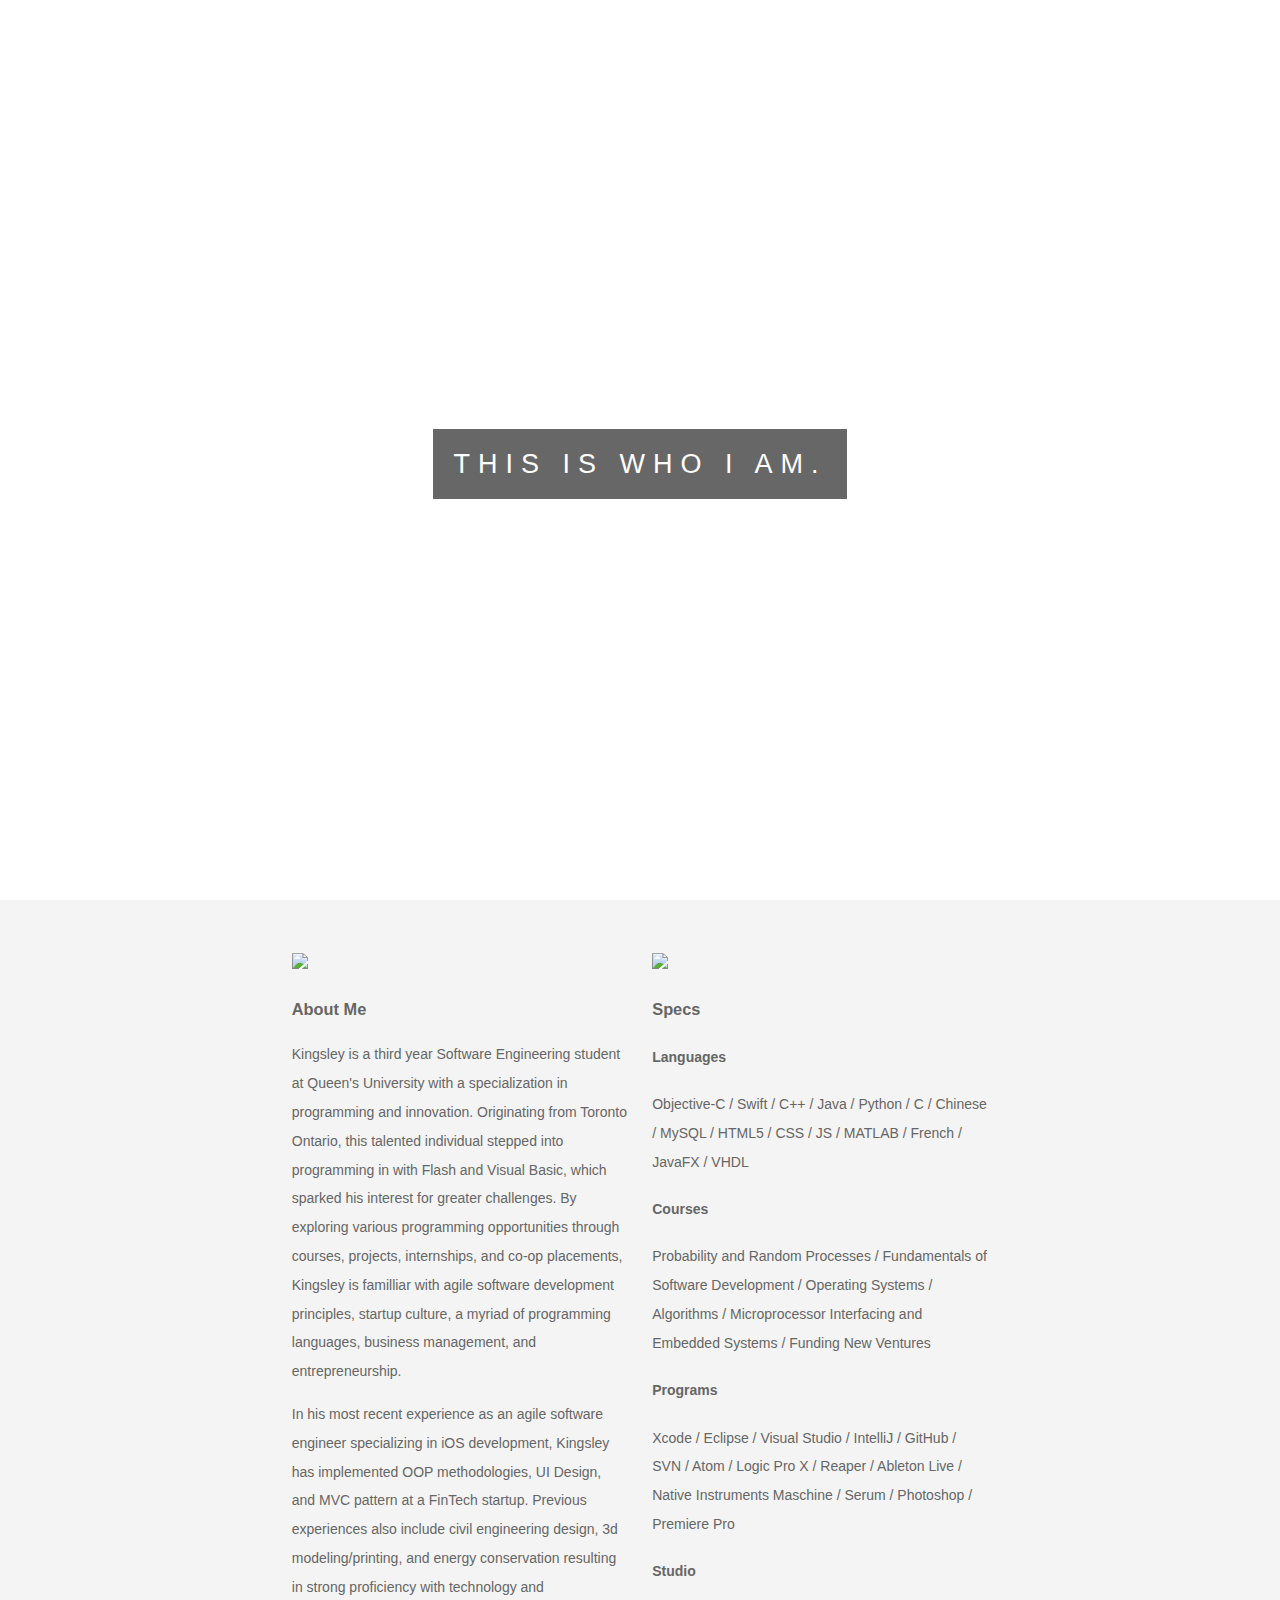
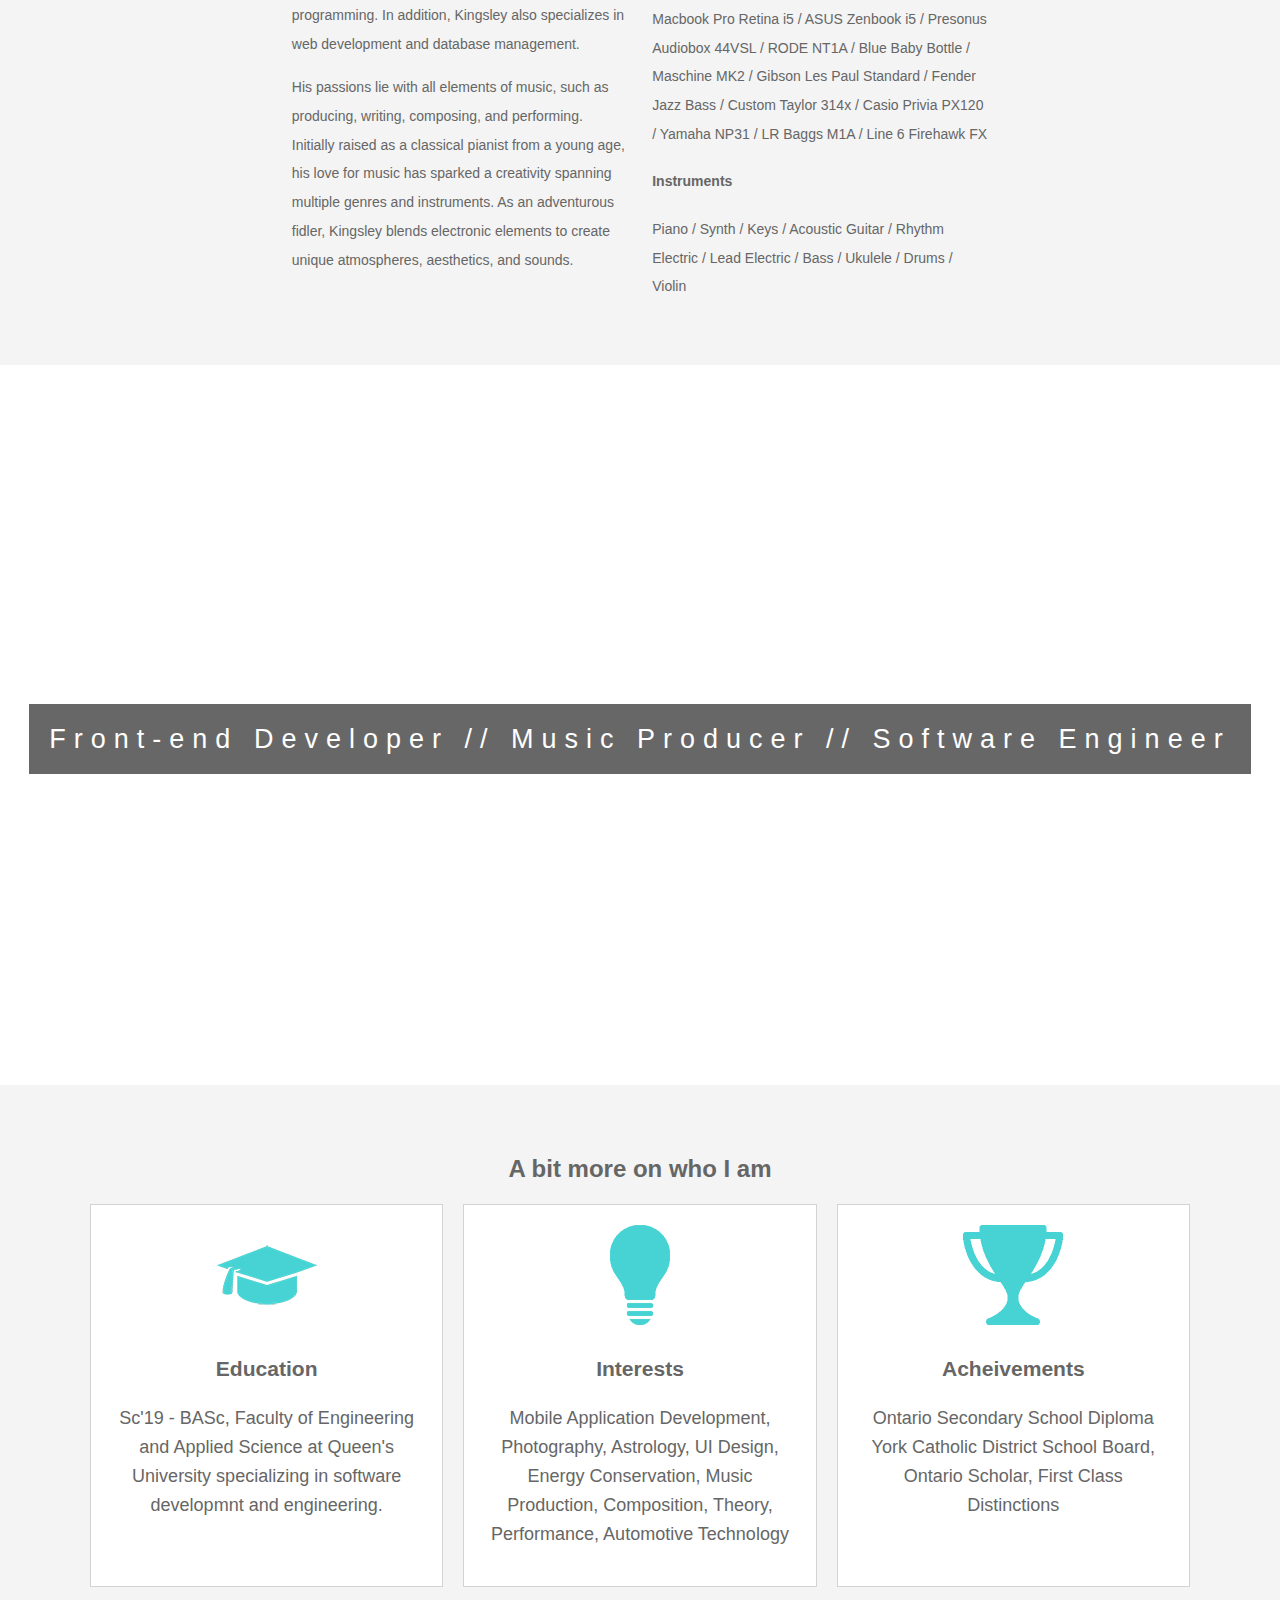
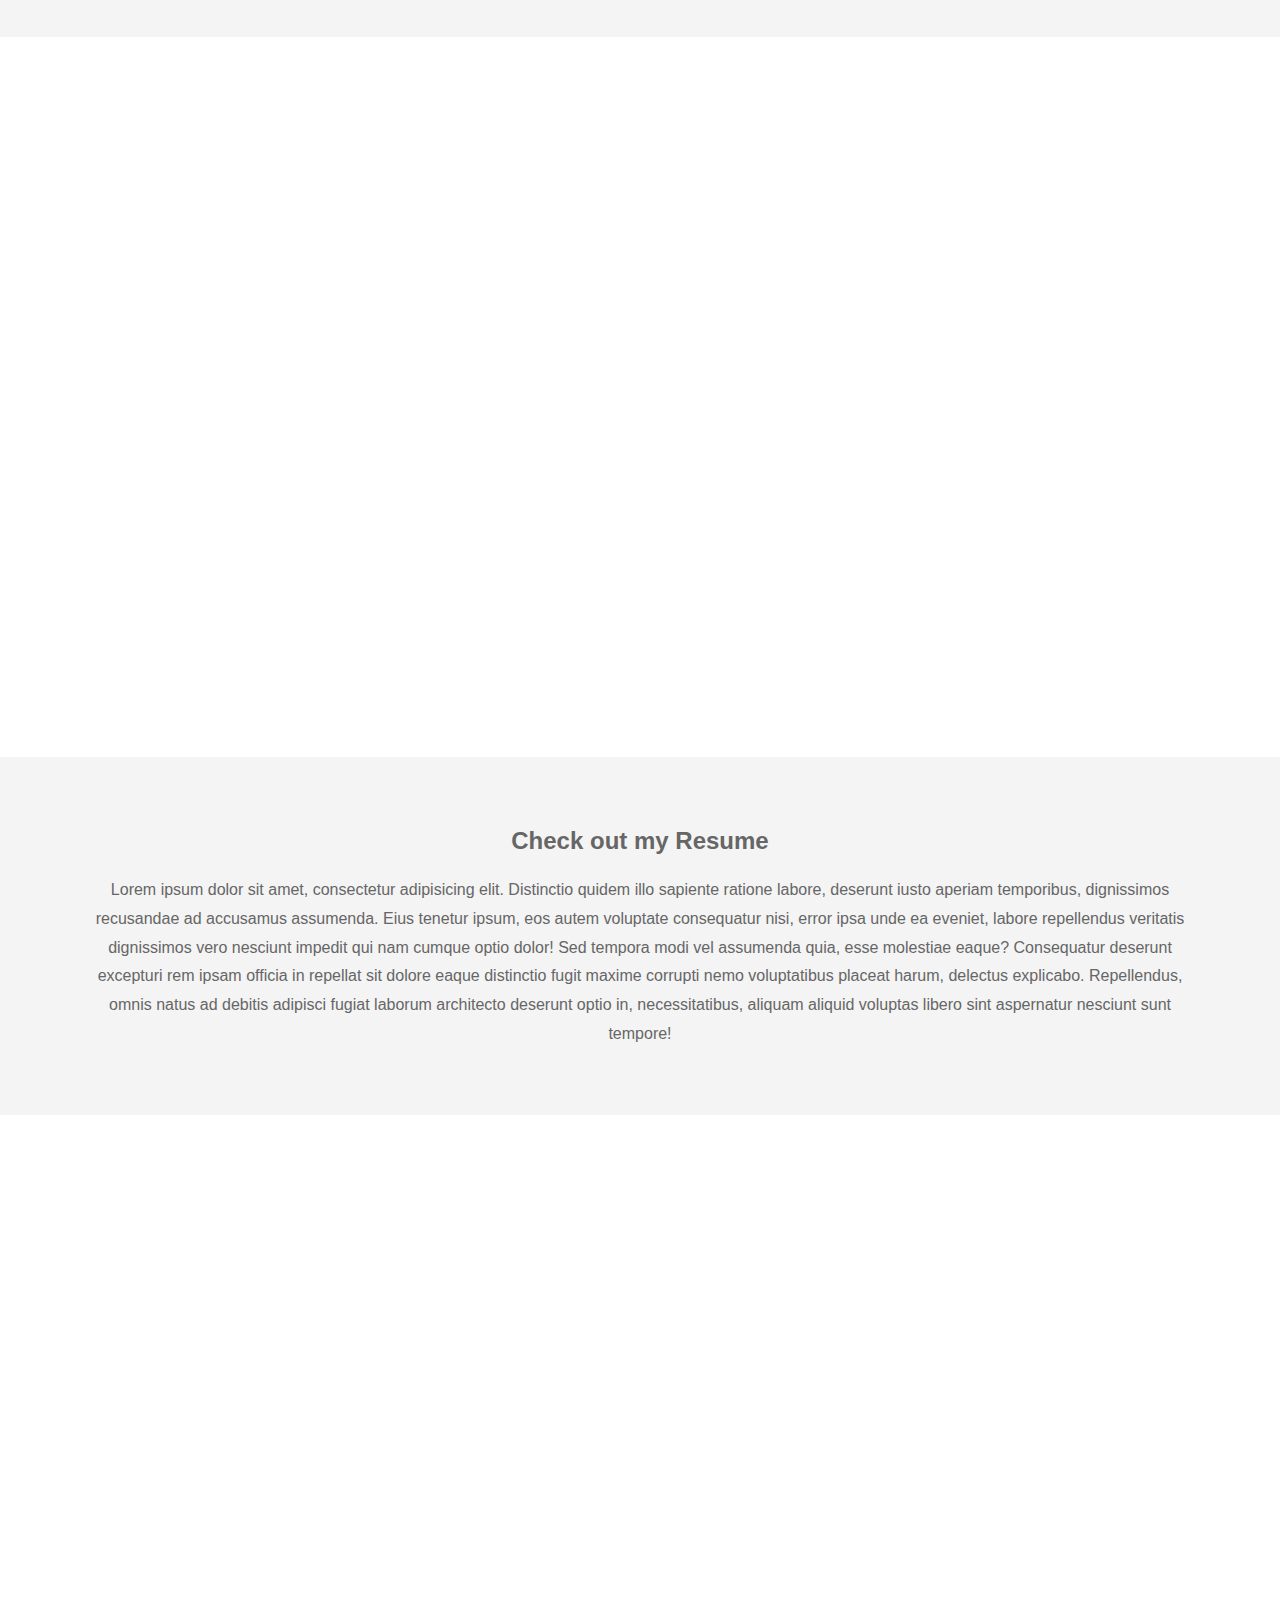
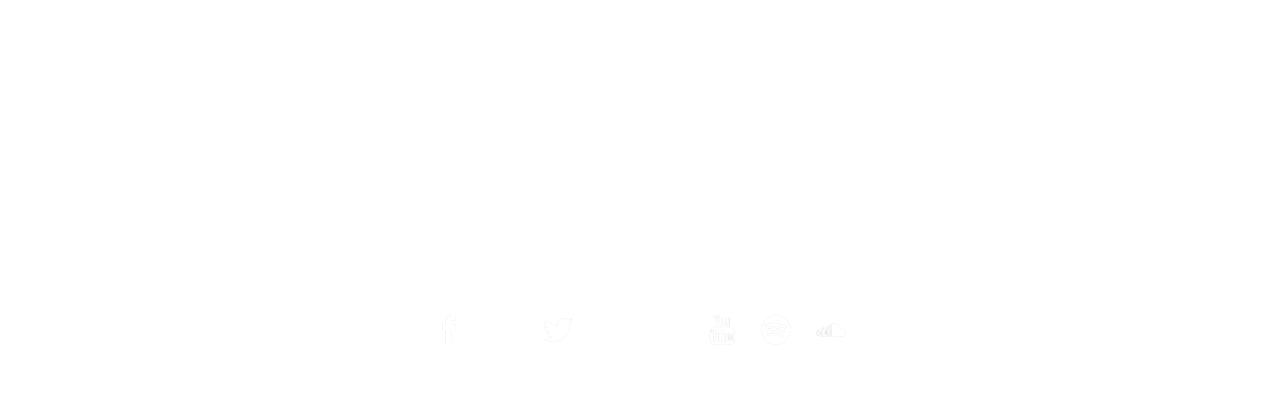
==== about.html @ 8e2a8ac1 "Resized images, updated js" ====
<!DOCTYPE html>
<html lang="en">
<head>
  <meta charset="UTF-8">
  <meta name="viewport" content="width=device-width, initial-scale=1.0">
  <meta http-equiv="X-UA-Compatible" content="ie=edge">
  <title>About</title>
  <LINK rel="stylesheet" href="css/style.css">
  <script src="https://ajax.googleapis.com/ajax/libs/jquery/3.2.1/jquery.min.js"></script>
  <script >
  $(window).scroll(function() {
  if ($(this).scrollTop() > 100){
      $('header').addClass("scroll");
    }
    else{
      $('header').removeClass("scroll");
    }
  });
  </script>
</head>
<body>
  <header>
    <div class="container">
      <a href="index.html" style="text-decoration:none">
      <img src="img/logo.png" alt="logo" class="logo">
      </a>
      <nav>
        <ul>
          <li><a href="about.html">ABOUT</a></li>
          <li><a href="projects.html">PROJECTS</a></li>
          <li><a href="music.html">MUSIC</a></li>
          <li><a href="photos.html">PHOTOS</a></li>
          <li><a href="contact.html">CONTACT</a></li>
        </ul>
      </nav>
    </div>
  </header>
  <div class="pimg1">
    <div class="ptext">
      <span class="border">
        THIS IS WHO I AM.
      </span>
    </div>
  </div>
  <section class="section section-light">
    <div class="box-container" style="text-align:center;">
      <div style="display:inline-block;">
        <img src="./img/bio_one.jpg">
        <h3 class="title">About Me</h3>
        <p>
          Kingsley is a third year Software Engineering student at Queen's University with a specialization in programming and innovation. Originating from Toronto Ontario, this talented individual stepped into programming in with Flash and Visual Basic, which sparked his interest for greater challenges. By exploring various programming opportunities through courses, projects, internships, and co-op placements, Kingsley is familliar with agile software development principles, startup culture, a myriad of programming languages, business management, and entrepreneurship.
        </p>
        <p>
          In his most recent experience as an agile software engineer specializing in iOS development, Kingsley has implemented OOP methodologies, UI Design, and MVC pattern at a FinTech startup. Previous experiences also include civil engineering design, 3d modeling/printing, and energy conservation resulting in strong proficiency with technology and programming. In addition, Kingsley also specializes in web development and database management.
        </p>
        <p>
          His passions lie with all elements of music, such as producing, writing, composing, and performing. Initially raised as a classical pianist from a young age, his love for music has sparked a creativity spanning multiple genres and instruments. As an adventurous fidler, Kingsley blends electronic elements to create unique atmospheres, aesthetics, and sounds.
        </p>
      </div>
      <div style="display:inline-block;">
        <img src="./img/bio_two.jpg">
        <h3 class="title">Specs</h3>
        <h4>Languages</h4>
        <p>
          Objective-C / Swift / C++ / Java / Python / C / Chinese / MySQL / HTML5 / CSS / JS / MATLAB / French / JavaFX / VHDL
        </p>
        <h4>Courses</h4>
        <p>
          Probability and Random Processes / Fundamentals of Software Development / Operating Systems / Algorithms / Microprocessor Interfacing and Embedded Systems / Funding New Ventures
        </p>
        <h4>Programs</h4>
        <p>
          Xcode / Eclipse / Visual Studio / IntelliJ / GitHub / SVN / Atom / Logic Pro X / Reaper / Ableton Live / Native Instruments Maschine / Serum / Photoshop / Premiere Pro
        </p>
        <h4>Studio</h4>
        <p>
          Macbook Pro Retina i5 / ASUS Zenbook i5 / Presonus Audiobox 44VSL / RODE NT1A / Blue Baby Bottle / Maschine MK2 / Gibson Les Paul Standard / Fender Jazz Bass / Custom Taylor 314x / Casio Privia PX120 / Yamaha NP31 / LR Baggs M1A / Line 6 Firehawk FX
        </p>
        <h4>Instruments</h4>
        <p>
          Piano / Synth / Keys / Acoustic Guitar / Rhythm Electric / Lead Electric / Bass / Ukulele / Drums / Violin
        </p>
      </div>
    </div>
  </section>
  <div class="pimg2">
    <div class="ptext">
      <span class="border">
        Front-end Developer // Music Producer // Software Engineer
      </span>
    </div>
  </div>
  <section class="section section-light">
    <h2>A bit more on who I am</h2>
    <div class="box-second-container" style="text-align:center;">
      <div style="display:inline-block;">
        <img src="./img/logo_one.png">
        <h3>Education</h3>
        <p>
          Sc'19 - BASc, Faculty of Engineering and Applied Science at Queen's University specializing in software developmnt and engineering.
        </p>
      </div>
      <div style="display:inline-block;">
        <img src="./img/logo_two.png">
        <h3>Interests</h3>
        <p>
          Mobile Application Development, Photography, Astrology, UI Design, Energy Conservation, Music Production, Composition, Theory, Performance, Automotive Technology
        </p>
      </div>
      <div style="display:inline-block;">
        <img src="./img/logo_three.png">
        <h3>Acheivements</h3>
        <p>
          Ontario Secondary School Diploma York Catholic District School Board, Ontario Scholar, First Class Distinctions
        </p>
      </div>
    </div>
  </section>
  <div class="pimg3">
    <div class="ptext">
      <span class="border trans">
        So Beautiful
      </span>
    </div>
  </div>
  <section class="section section-light">
    <h2>Check out my Resume</h2>
    <p>
      Lorem ipsum dolor sit amet, consectetur adipisicing elit. Distinctio quidem illo sapiente ratione labore, deserunt iusto aperiam temporibus, dignissimos recusandae ad accusamus assumenda. Eius tenetur ipsum, eos autem voluptate consequatur nisi, error ipsa unde ea eveniet, labore repellendus veritatis dignissimos vero nesciunt impedit qui nam cumque optio dolor! Sed tempora modi vel assumenda quia, esse molestiae eaque? Consequatur deserunt excepturi rem ipsam officia in repellat sit dolore eaque distinctio fugit maxime corrupti nemo voluptatibus placeat harum, delectus explicabo. Repellendus, omnis natus ad debitis adipisci fugiat laborum architecto deserunt optio in, necessitatibus, aliquam aliquid voluptas libero sint aspernatur nesciunt sunt tempore!
    </p>
  </section>
  <div class="pimg1">
      <div class="footerText">
        <div class="footerIcons">
          <a href="https://www.facebook.com/kingsley.chu.7" style="text-decoration:none" target="_blank">
          <img src="img/facebook.png" alt="Facebook" width="30" height="30" border="0">
          </a>
          <a href="https://www.linkedin.com/in/kingsley-c-85b9b490/" style="text-decoration:none" target="_blank">
          <img src="img/linkedin.png" alt="Twitter" width="30" height="30" border="0">
          </a>
          <a href="https://twitter.com/kingsleychuu" style="text-decoration:none" target="_blank">
          <img src="img/twitter.png" alt="Twitter" width="30" height="30" border="0">
          </a>
          <a href="https://github.com/kingsleychuuu" style="text-decoration:none" target="_blank">
          <img src="img/github.png" alt="Soundcloud" width="30" height="30" border="0">
          </a>
          <a href="https://www.instagram.com/kingsleychuu/" style="text-decoration:none" target="_blank">
          <img src="img/insta.png" alt="Instagram" width="30" height="30" border="0">
          </a>
          <a href="https://www.youtube.com/channel/UCWU7lgrCyZLLk75c_JrFOXA?view_as=subscriber" style="text-decoration:none" target="_blank">
          <img src="img/youtube.png" alt="Youtube" width="30" height="30" border="0">
          </a>
          <a href="https://accounts.spotify.com/en-CA/login?continue=https:%2F%2Fwww.spotify.com%2Fca-en%2Flogged-in%2F" style="text-decoration:none" target="_blank">
          <img src="img/spotify.png" alt="Spotify" width="30" height="30" border="0">
          </a>
          <a href="https://soundcloud.com/kingsleychuu" style="text-decoration:none" target="_blank">
          <img src="img/soundcloud.png" alt="Soundcloud" width="30" height="30" border="0">
          </a>
        </div>
        <p>Desgined and coded by Kingsley Chu. &#169 2017 All rights reserved.</p>
      </div>
  </div>

</body>
</html>
---- css/style.css ----
body, html {
  height:100%;
  margin: 0;
  font-size: 16px;
  font-family: "Lato", sans-serif;
  line-height: 1.8em;
  font-weight: 400;
  color: #666;
}

.container {
  width: 80%;
  margin: 0 auto;

}

header {
  transition: all ease-in-out 400ms;
}

header::after{
  content: '';
  display: table;
  clear: both;
}

.logo {
  margin-top: 20px;
  margin-bottom: 20px;
  float: left;
  width: 200px;
}

nav {
  float: right;
  margin-top: 10px;
}

.scroll{
  background: #2b2b2b;
  transition: all ease-in-out 400ms;
}

nav ul {
  margin: 0;
  padding: 0;
  list-style: none;
}

nav li {
  display: inline-block;
  margin-left: 70px;
  padding-top: 25px;
  position: relative;
}

nav a {
  color: #ffffff;
  text-decoration: none;
  text-transform: uppercase;
  font-size: 18px;
}

nav a:hover{
  color: rgba(71, 211, 211, 1);
  font-weight:200;
}

nav a:hover::after {
  background: rgba(71, 211, 211, 1);
}

nav a::after {
  content: '';
  display: block;
  height: 5px;
  width: 100%;
  border-radius: 5px;
  background: rgba(71, 211, 211, 0);
  position: absolute;
  bottom: -10px;
  transition: all ease-in-out 400ms;
}

header{
  height: 12%;
  width: 100%;
  z-index: 1001;
  position: fixed;
}

.video-container {
  opacity: 0.7;
  position: absolute;
  top: 0;
  bottom: 0;
  width: 100%;
  height: 100%;
  overflow: hidden;
}

.video-container video {
  /* Make video to at least 100% wide and tall */
  min-width: 100%;
  min-height: 100%;

  /* Setting width & height to auto prevents the browser from stretching or squishing the video */
  width: auto;
  height: auto;

  /* Center the video */
  position: absolute;
  top: 50%;
  left: 50%;
  transform: translate(-50%,-50%);
}

.pimg0{
  background-image: url('../img/img0.jpg');
  min-height: 100%;
}

.pimg1{
  background-image: url('../img/img1.jpg');
  min-height: 100%;
}

.pimg2{
  background-image: url('../img/img2.jpg');
  min-height: 80%;
}

.pimg3{
  background-image: url('../img/img3.jpg');
  min-height: 80%;
}

.pimg4{
  background-image: url('../img/img4.jpg');
  min-height: 100%;
}

.pimg0, .pimg1, .pimg2, .pimg3, .pimg4{
  position: relative;
  opacity: 0.70;
  background-position: center;
  background-size: cover;
  background-repeat: no-repeat;
  background-attachment: fixed;
  z-index: 999;
}

.box-container div img {
  width: 100%;
}

.box-container div{
  font-size: 14px;
  vertical-align: top;
  width: 30%;
  text-align: left;
  margin: 0 10px;
  top: 0;
}

iframe{
  margin: 20px 100px;
  display: inline-block;
}

.box-second-container{
  display: flex;
}

.box-second-container div img{
  height: 100px;
  width: 100px;
}

.box-second-container div{
  font-size: 18px;
  vertical-align: top;
  flex: 1;
  width: 20%;
  text-align: center;
  padding: 20px;
  margin: 0 10px;
  top: 0;
  background: #fff;
  border: 1.5px solid #d3d3d3;
}

.section{
  text-align: center;
  padding: 50px 80px;
}

.section-light{
  background-color: #f4f4f4;
  color: #666;
}

.section-dark{
  background-color: #2b2b2b;
  color: #fff;
}

.ptext{
  position:absolute;
  top:50%;
  width: 100%;
  text-align: center;
  color: #000;
  font-size: 27px;
  letter-spacing: 8px;
}

.ptext .border{
  background-color: #111;
  opacity: 0.9;
  color:#fff;
  padding: 20px;
}

.ptext .border.trans{
  background-color: transparent;
}

@media(max-width:568px){
  .pimg1, .pimg2, .pimg3 {
    background-attachment: scroll;
  }
}

.footerIcons a {
  margin: 0 10px;
}

.footerIcons {
  visibility: hidden;
}

.footerIcons > * {
  visibility: visible;
}

.footerIcons > * {
  transition: opacity 150ms linear 100ms, transform 150ms ease-in-out 100ms;
}

.footerIcons:hover > * {
  opacity: 0.4;
}

.footerIcons > *:hover {
  opacity: 1;
  transition-delay: 0ms, 0ms;
}

.footerText{
  height: 10%;
  width: 100%;
  text-align: center;
  position: absolute;
  bottom: 10px;
  color: #fff;
}
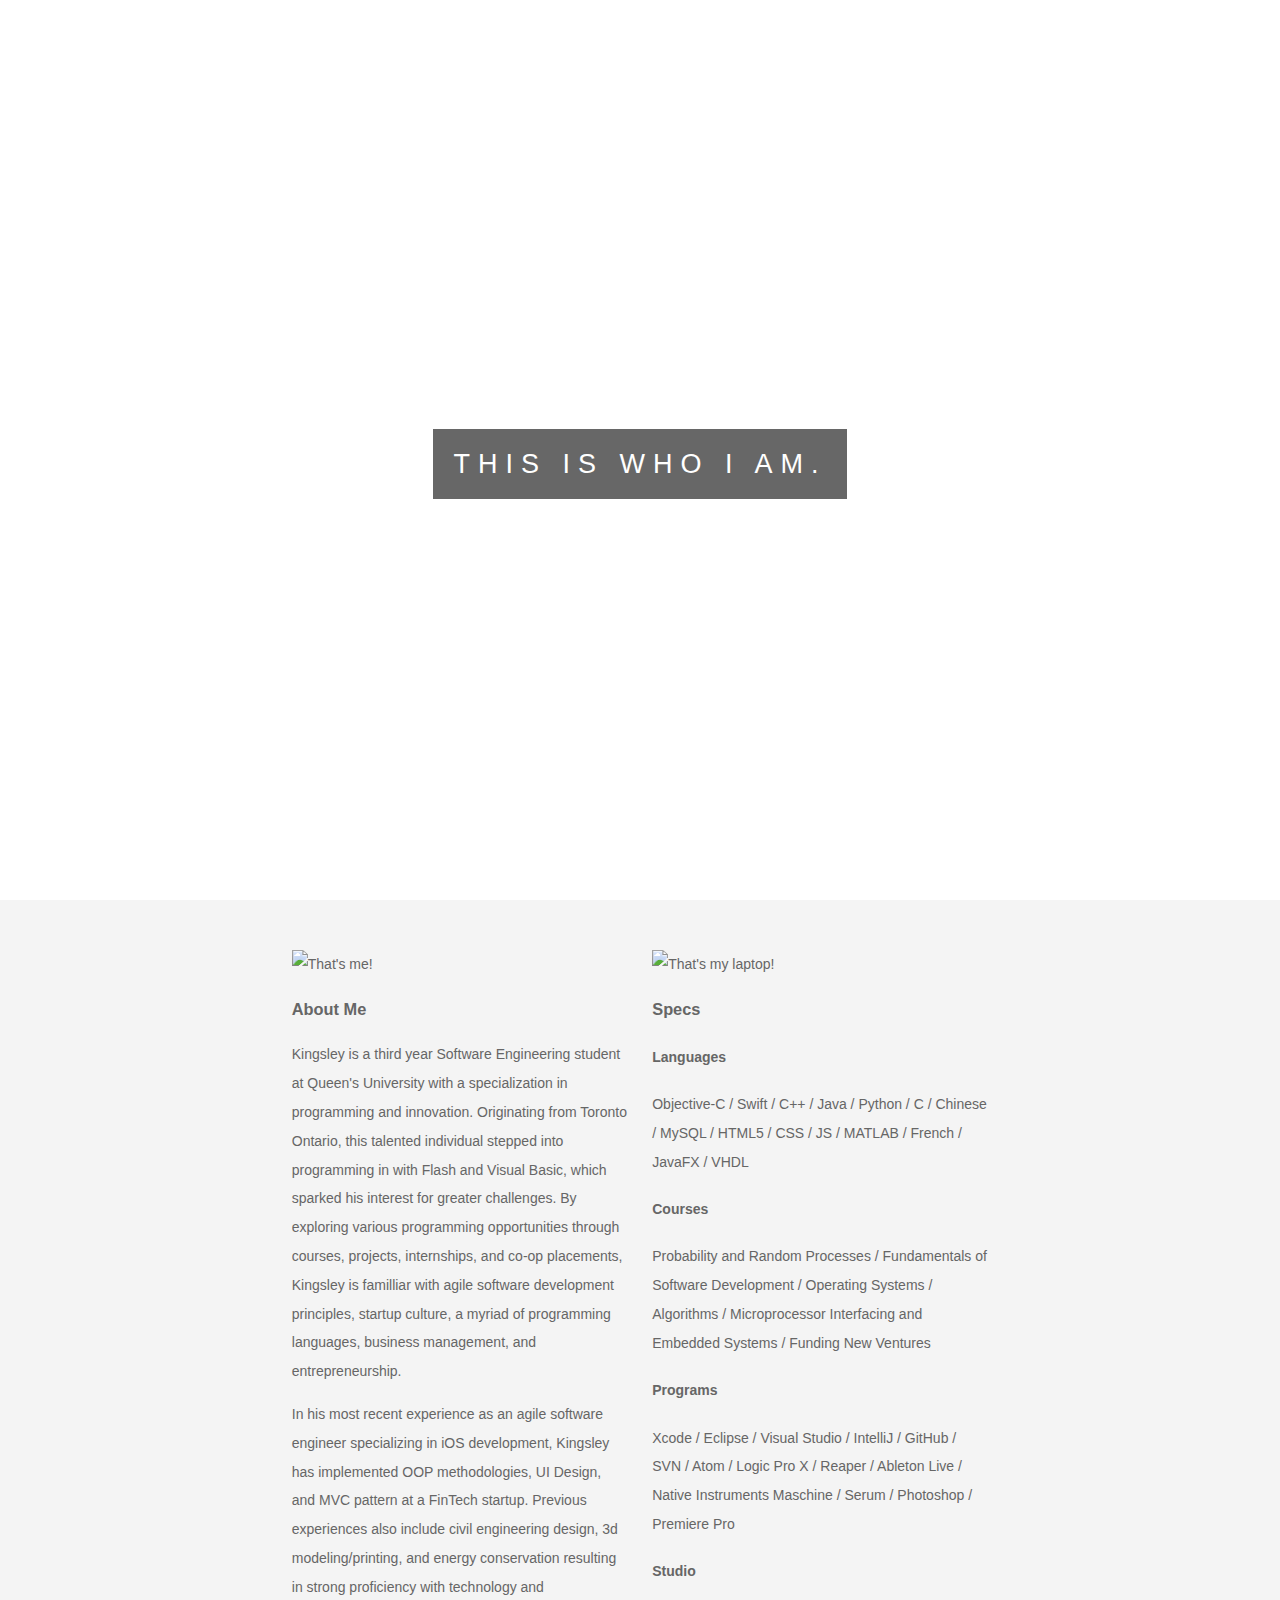
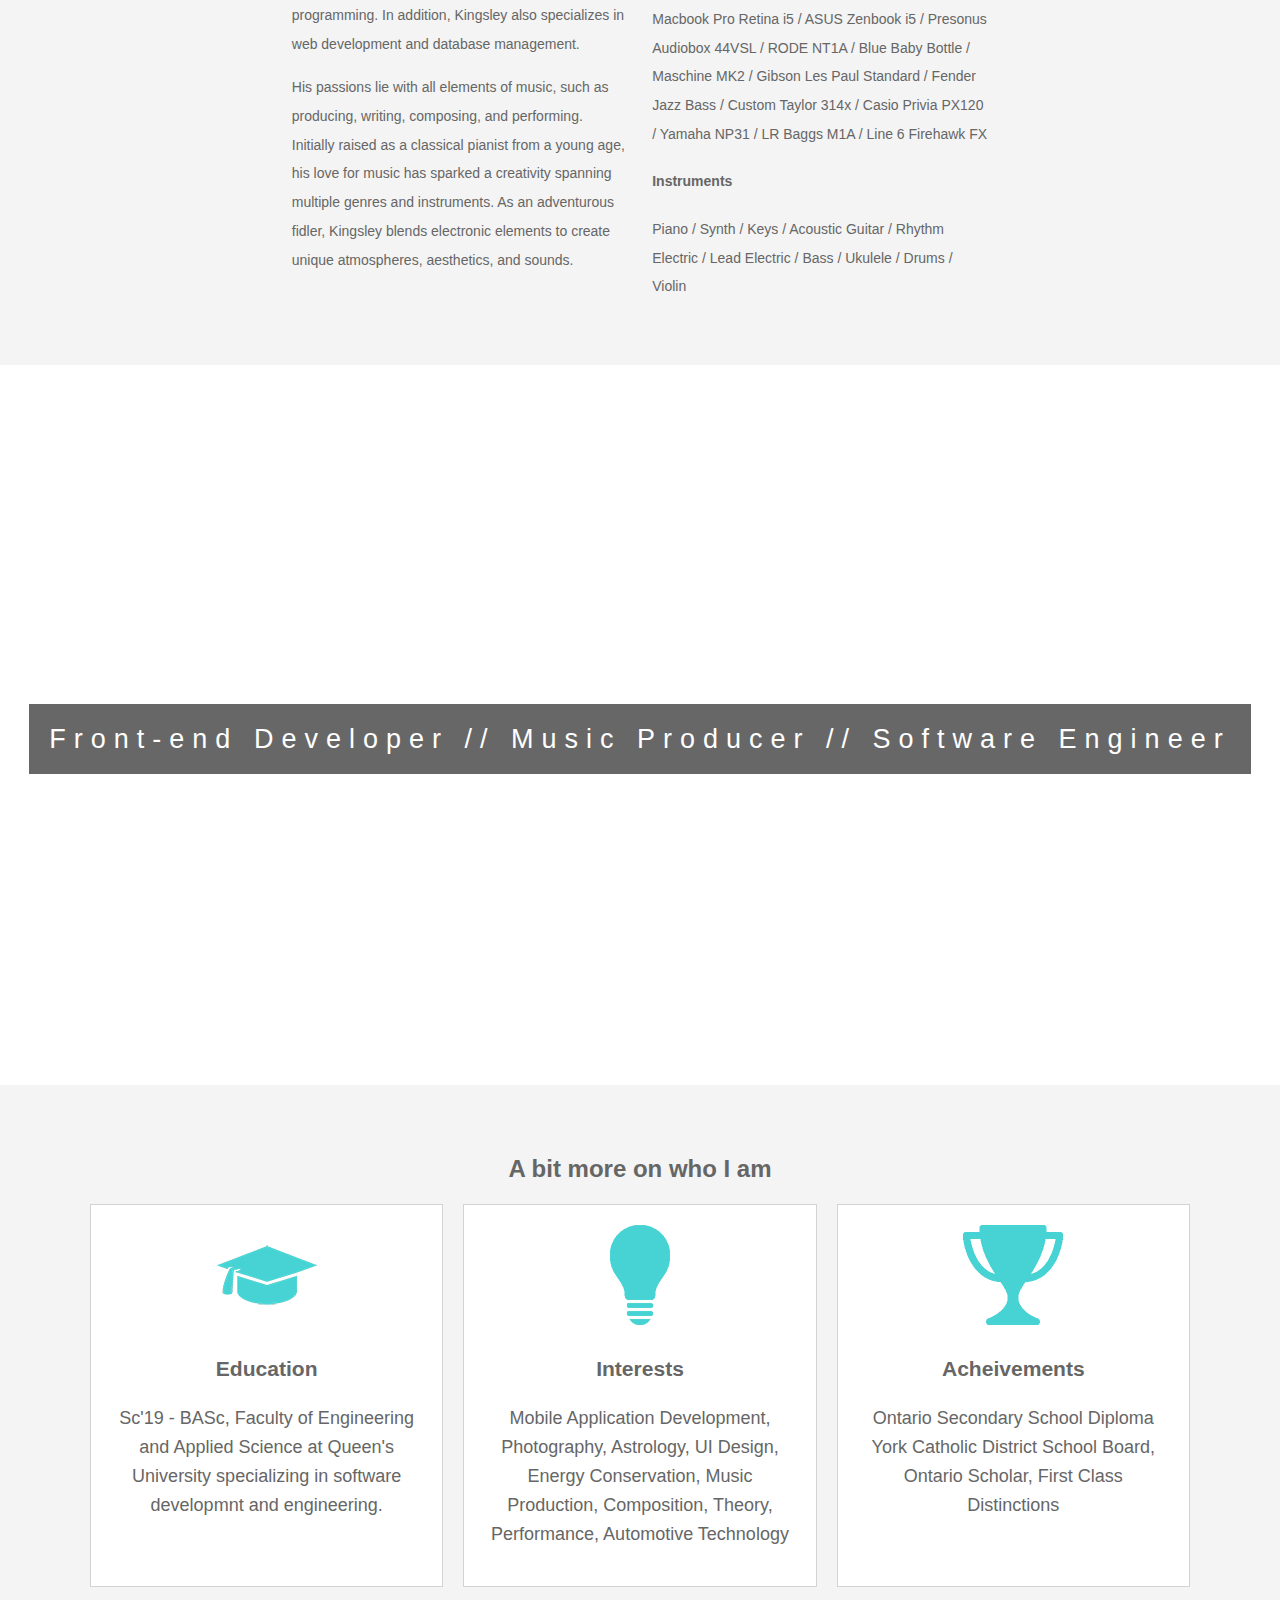
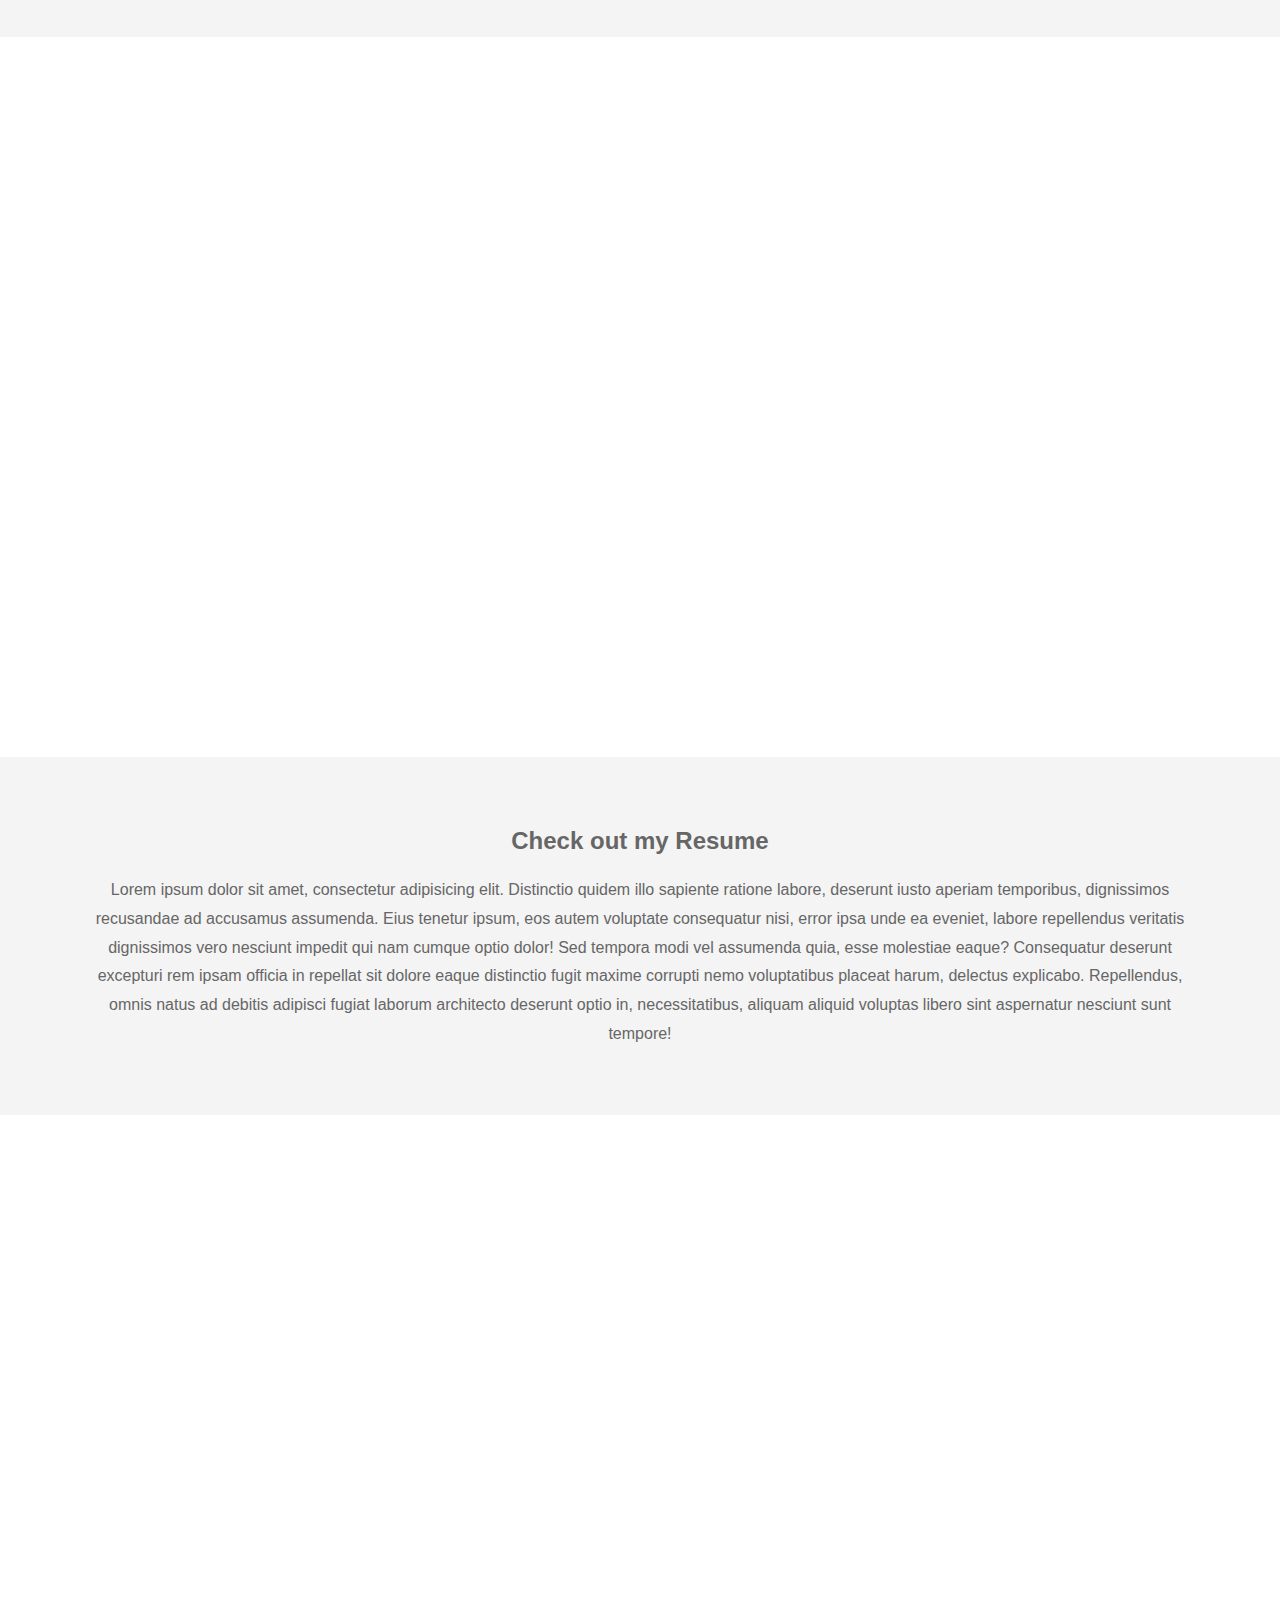
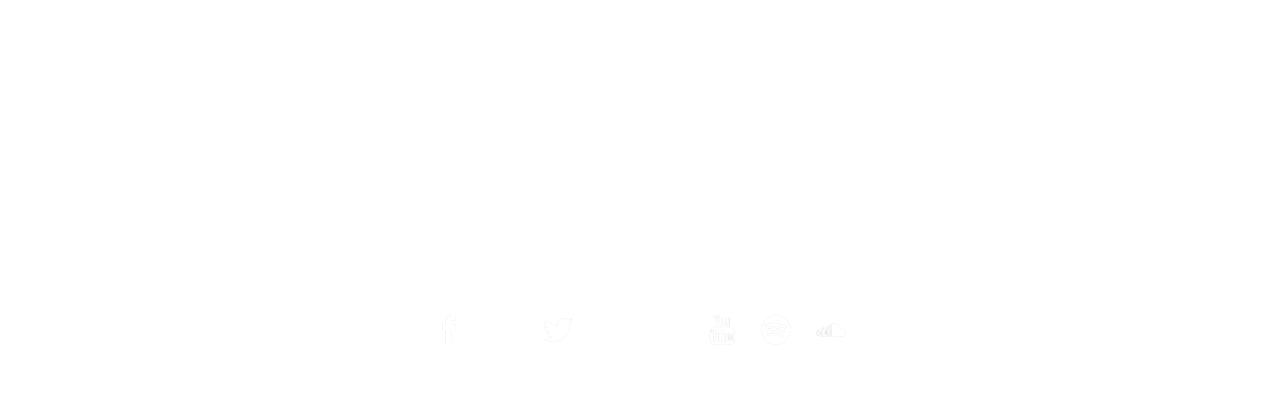
==== commit 94ad5d60: "Trying to fix 404 errors" ====
--- a/about.html
+++ b/about.html
@@ -6,6 +6,7 @@
   <meta http-equiv="X-UA-Compatible" content="ie=edge">
   <title>About</title>
   <LINK rel="stylesheet" href="css/style.css">
+  <link rel="icon" href="img/favicon.png">
   <script src="https://ajax.googleapis.com/ajax/libs/jquery/3.2.1/jquery.min.js"></script>
   <script >
   $(window).scroll(function() {
@@ -45,7 +46,7 @@
   <section class="section section-light">
     <div class="box-container" style="text-align:center;">
       <div style="display:inline-block;">
-        <img src="./img/bio_one.jpg">
+        <img src="img/bio_one.jpg" alt="That's me!">
         <h3 class="title">About Me</h3>
         <p>
           Kingsley is a third year Software Engineering student at Queen's University with a specialization in programming and innovation. Originating from Toronto Ontario, this talented individual stepped into programming in with Flash and Visual Basic, which sparked his interest for greater challenges. By exploring various programming opportunities through courses, projects, internships, and co-op placements, Kingsley is familliar with agile software development principles, startup culture, a myriad of programming languages, business management, and entrepreneurship.
@@ -58,7 +59,7 @@
         </p>
       </div>
       <div style="display:inline-block;">
-        <img src="./img/bio_two.jpg">
+        <img src="img/bio_two.jpg" alt="That's my laptop!">
         <h3 class="title">Specs</h3>
         <h4>Languages</h4>
         <p>
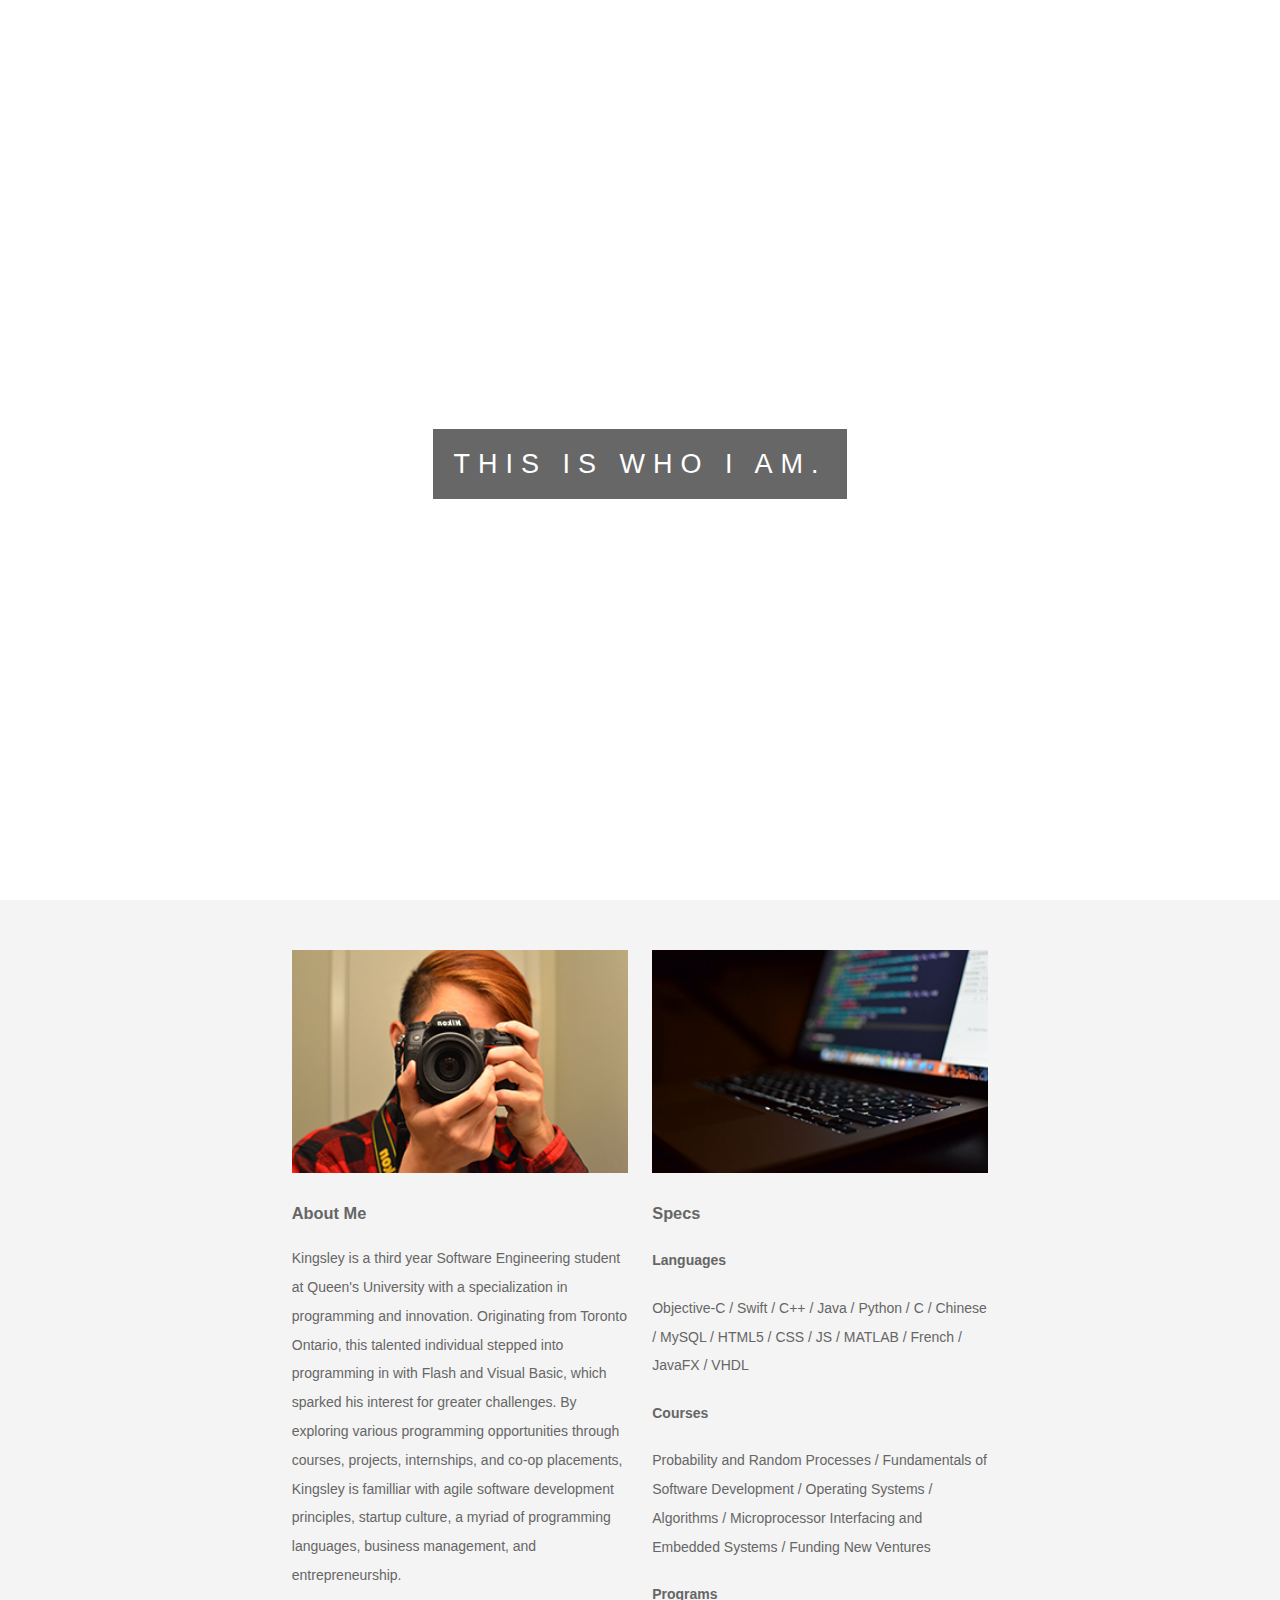
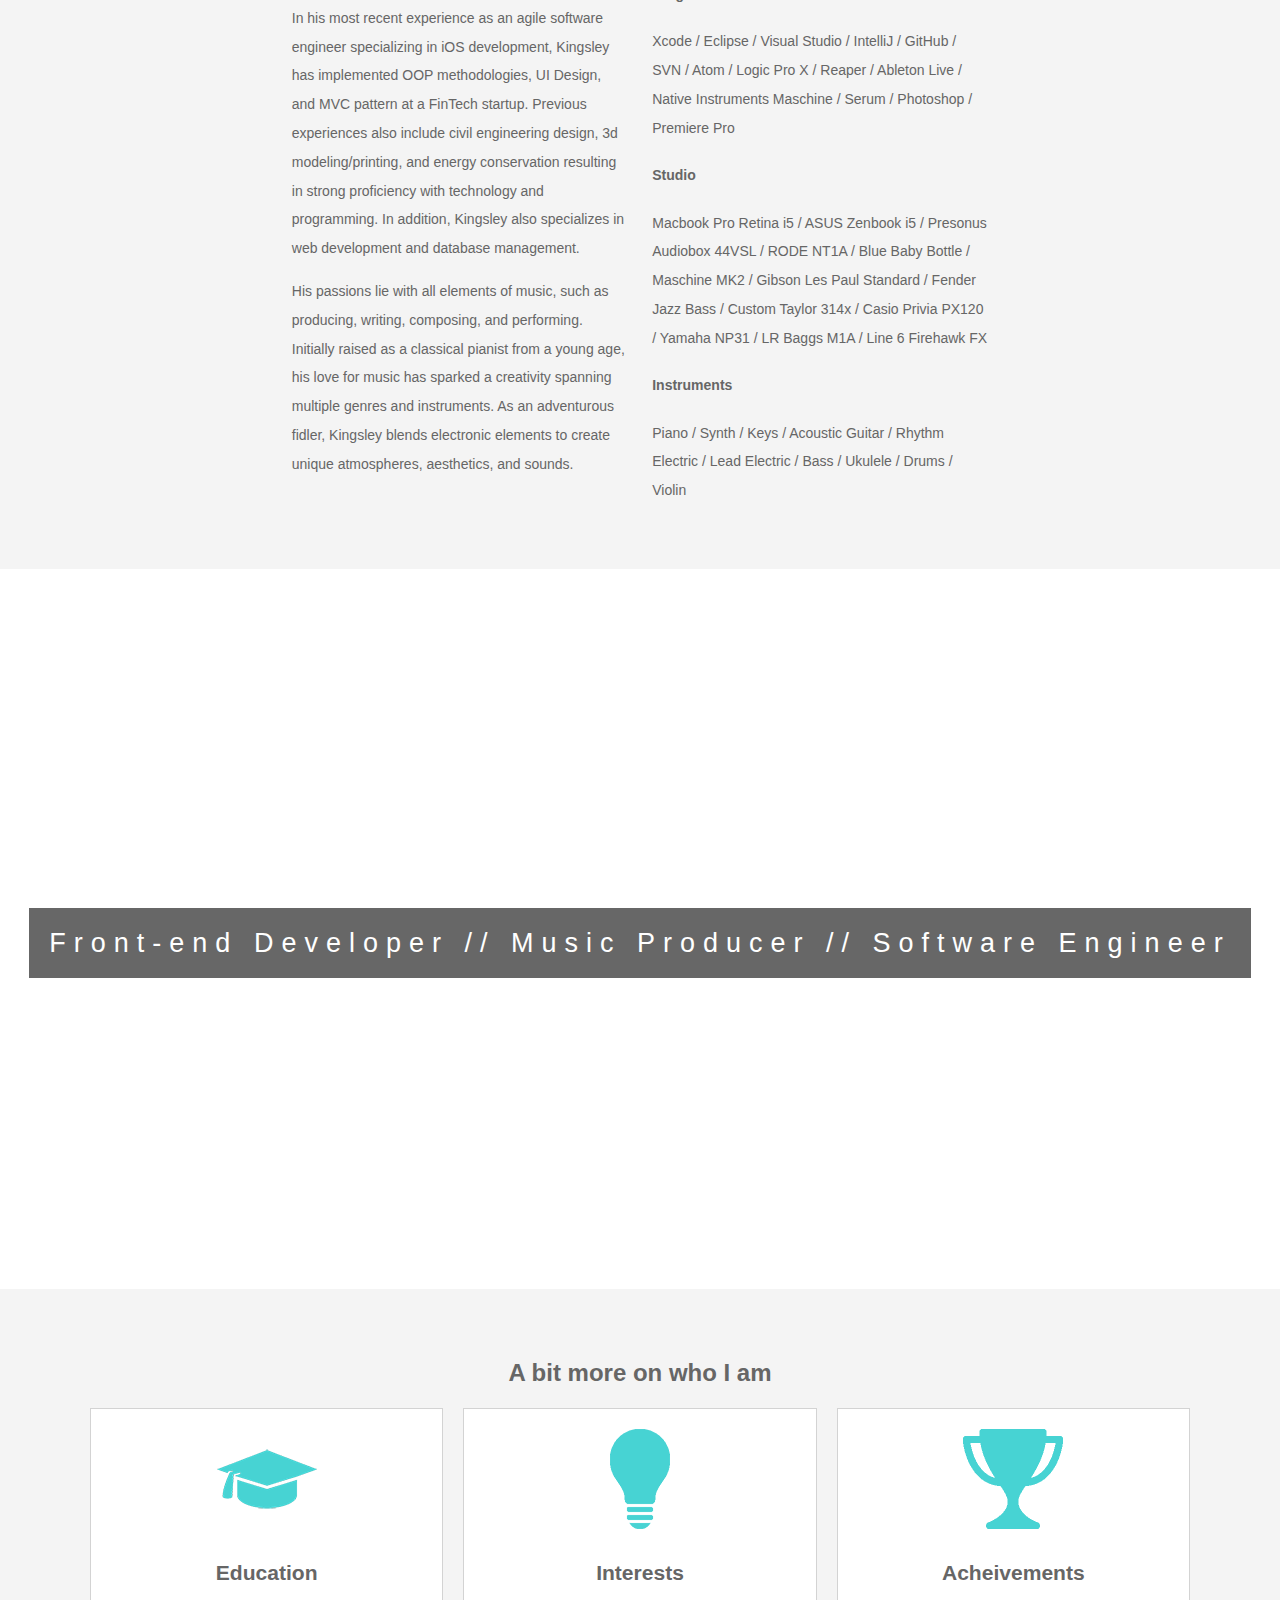
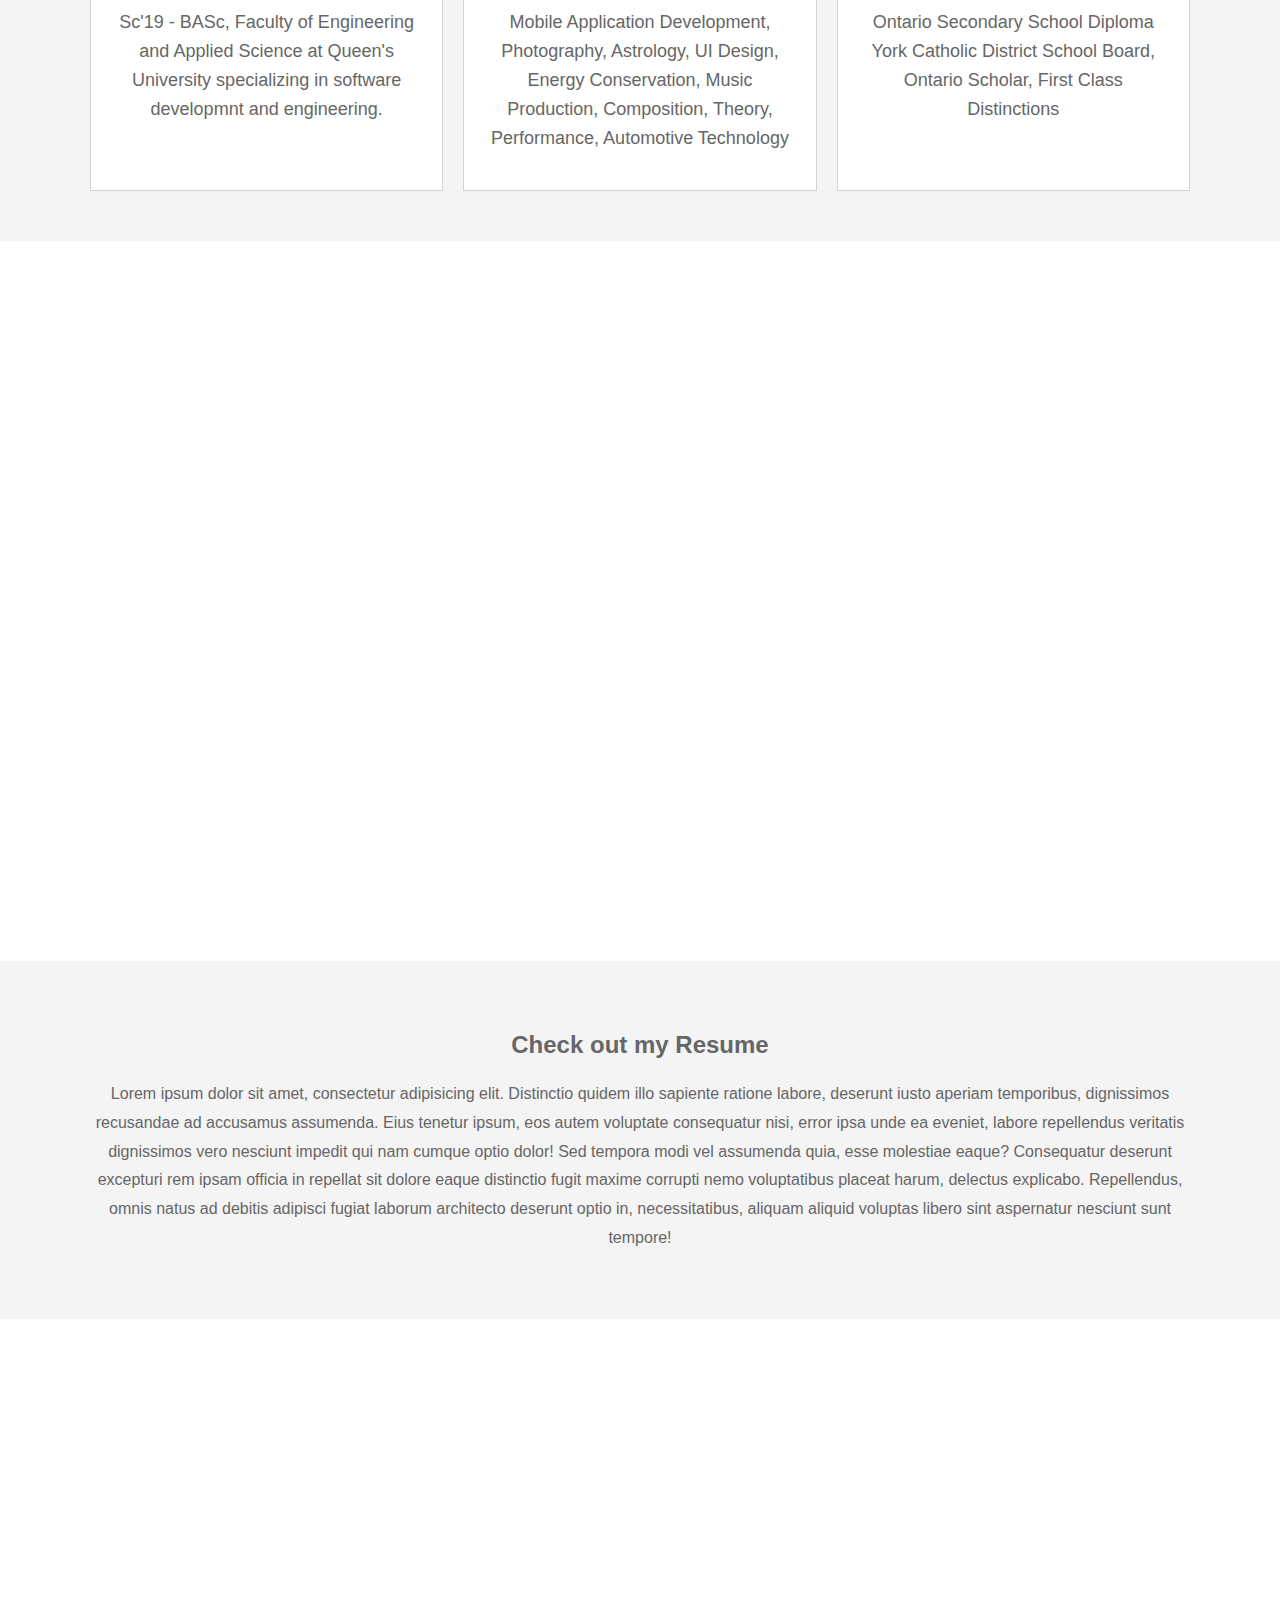
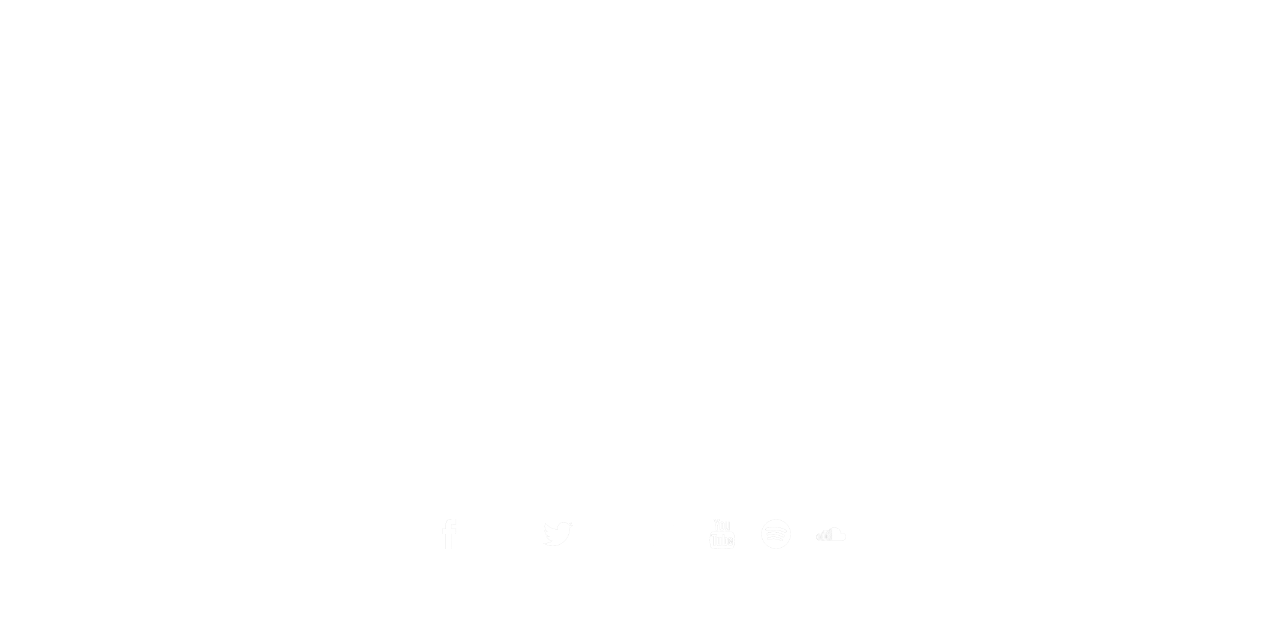
==== commit 3c24ee7a: "Converted to pngs, resized small images" ====
--- a/about.html
+++ b/about.html
@@ -46,7 +46,7 @@
   <section class="section section-light">
     <div class="box-container" style="text-align:center;">
       <div style="display:inline-block;">
-        <img src="img/bio_one.jpg" alt="That's me!">
+        <img src="img/bio_one.png" alt="That's me!">
         <h3 class="title">About Me</h3>
         <p>
           Kingsley is a third year Software Engineering student at Queen's University with a specialization in programming and innovation. Originating from Toronto Ontario, this talented individual stepped into programming in with Flash and Visual Basic, which sparked his interest for greater challenges. By exploring various programming opportunities through courses, projects, internships, and co-op placements, Kingsley is familliar with agile software development principles, startup culture, a myriad of programming languages, business management, and entrepreneurship.
@@ -59,7 +59,7 @@
         </p>
       </div>
       <div style="display:inline-block;">
-        <img src="img/bio_two.jpg" alt="That's my laptop!">
+        <img src="img/bio_two.png" alt="That's my laptop!">
         <h3 class="title">Specs</h3>
         <h4>Languages</h4>
         <p>
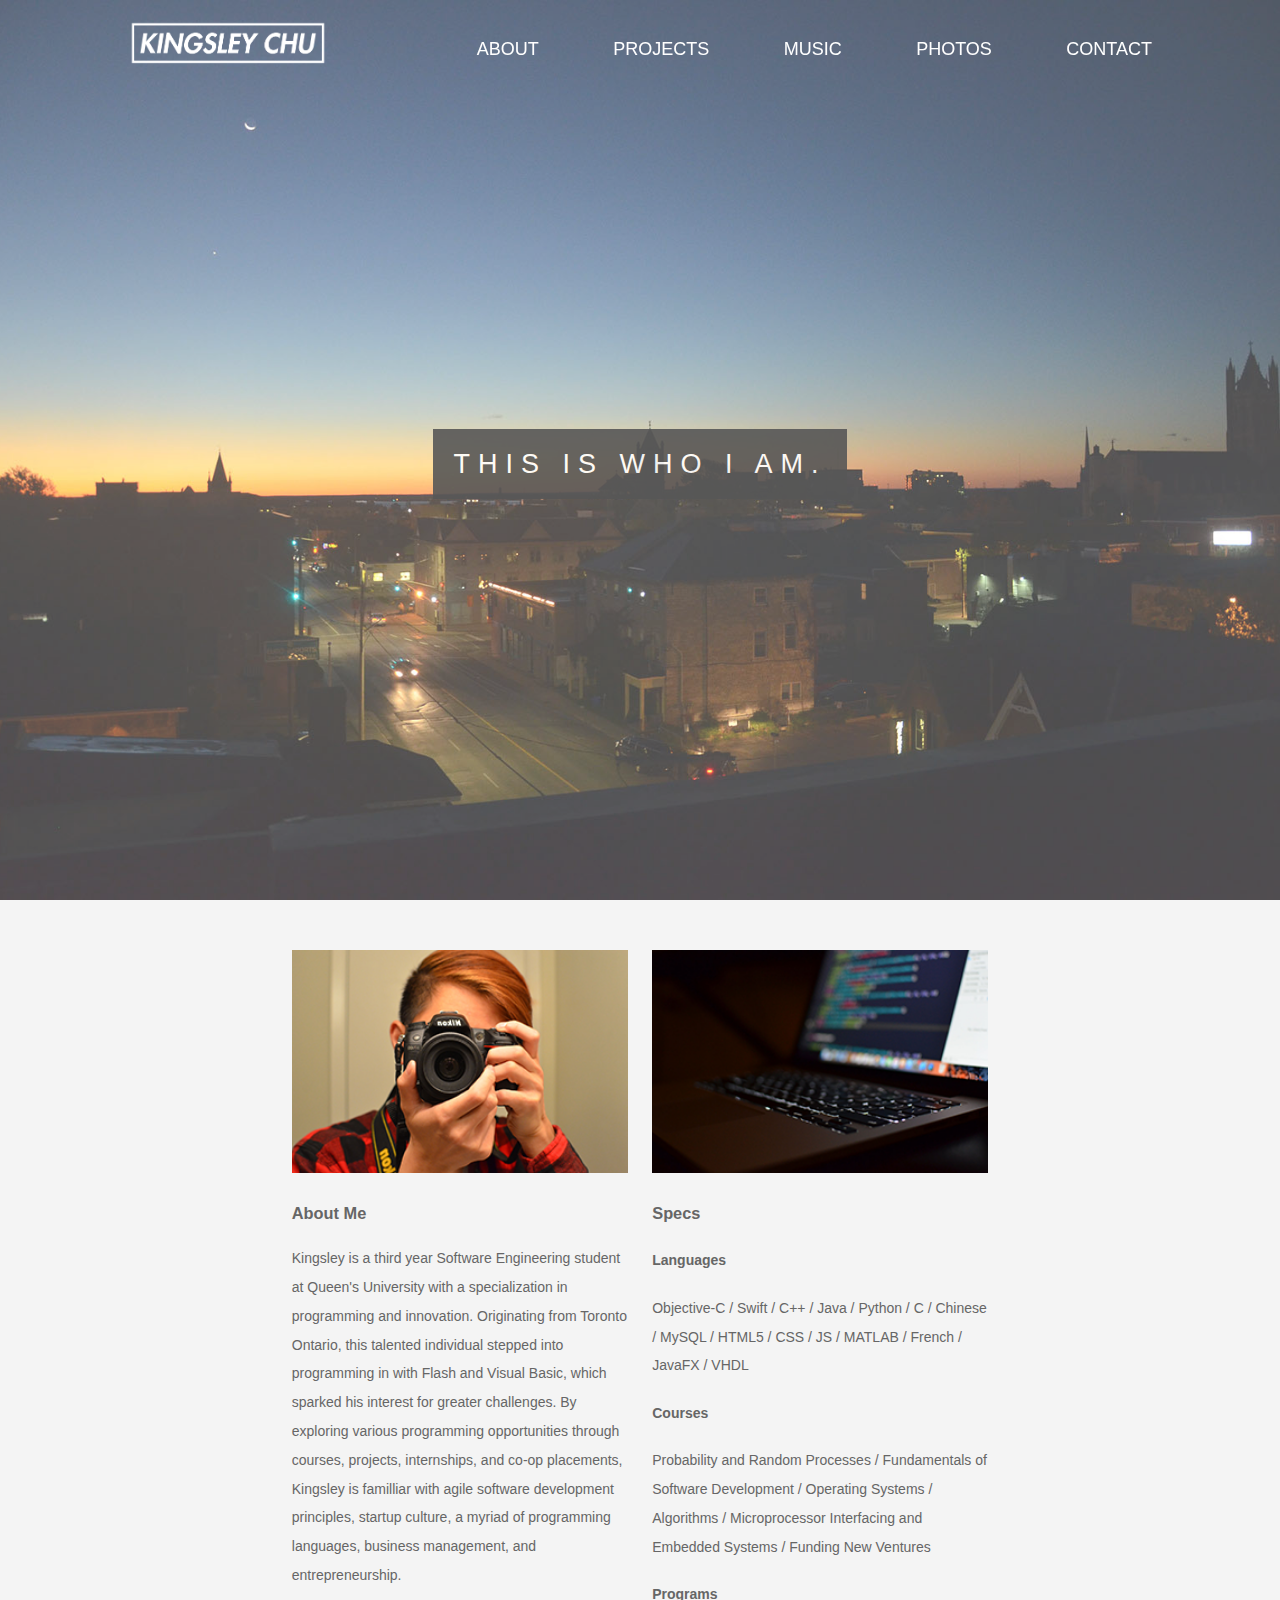
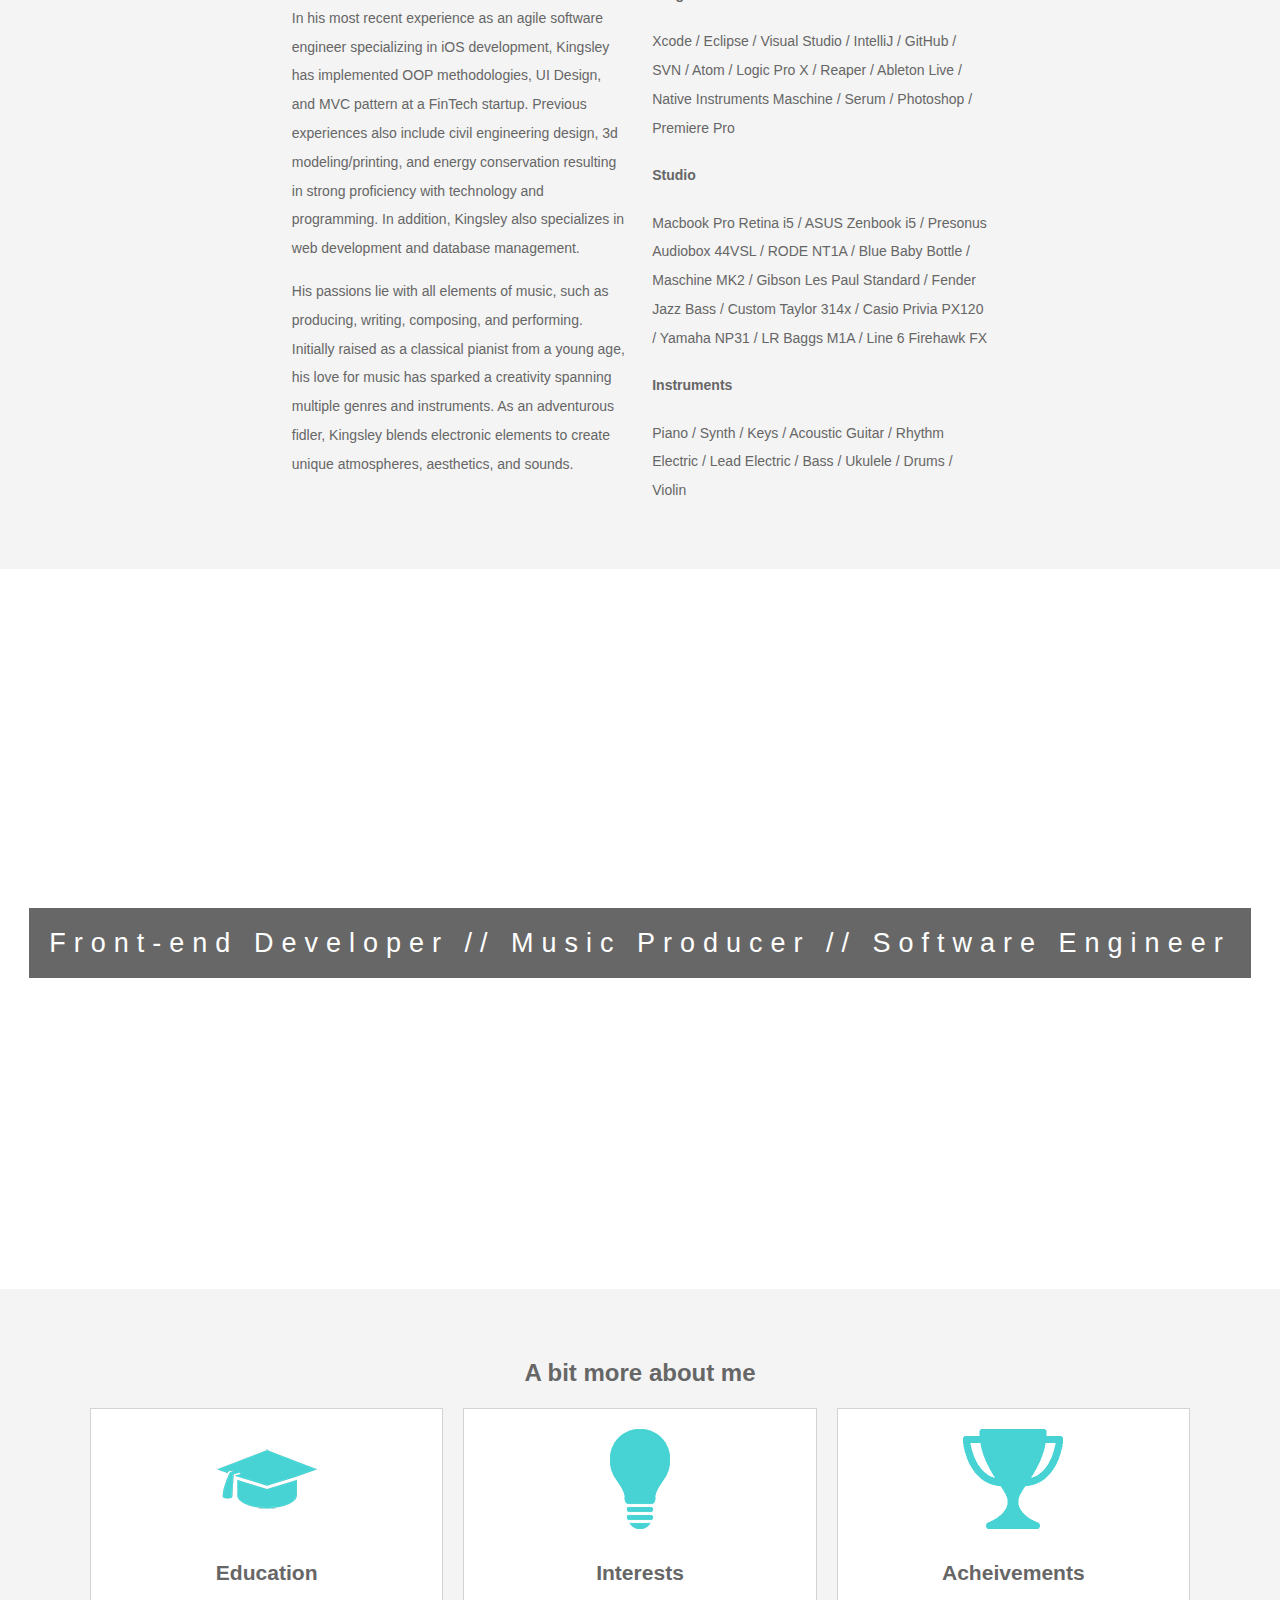
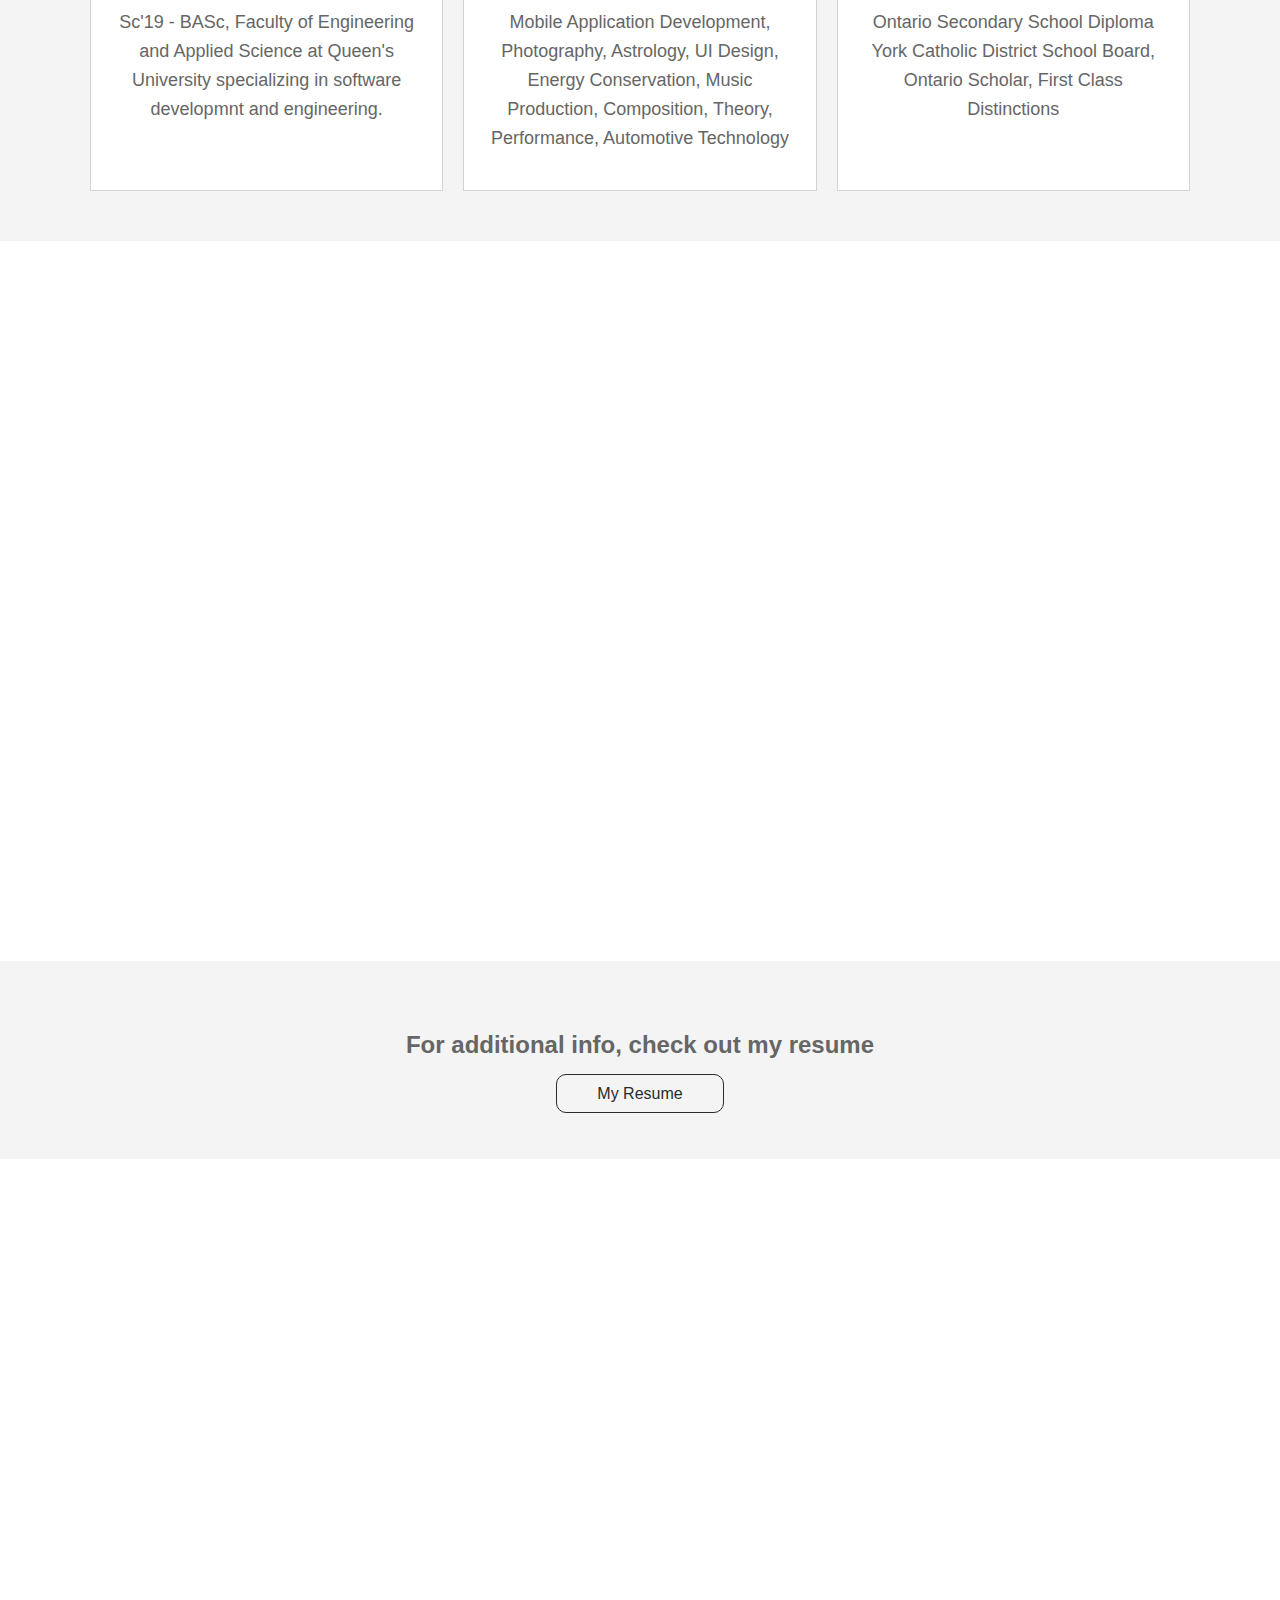
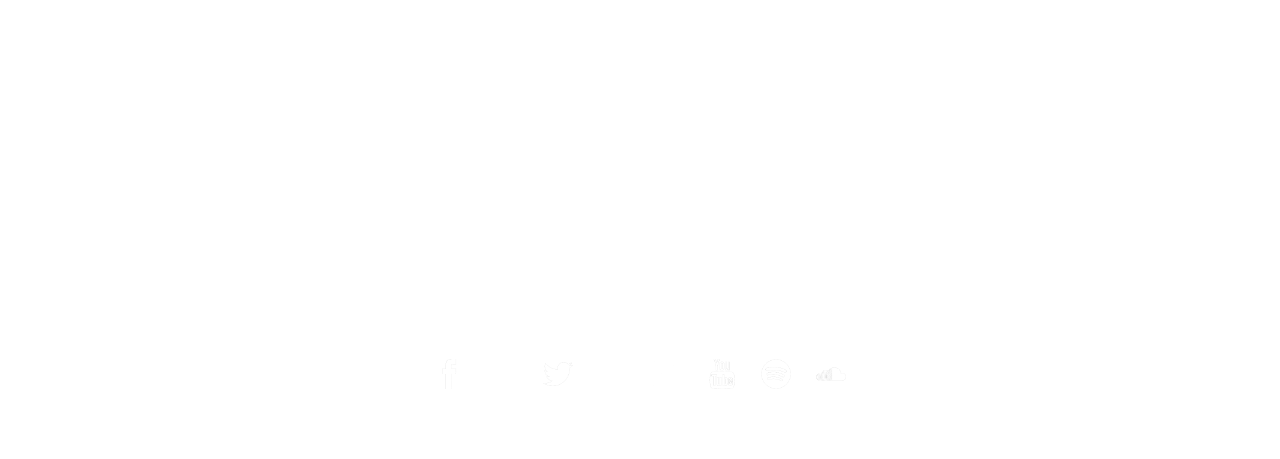
==== commit 553d177a: "Added resume" ====
--- a/about.html
+++ b/about.html
@@ -92,7 +92,7 @@
     </div>
   </div>
   <section class="section section-light">
-    <h2>A bit more on who I am</h2>
+    <h2>A bit more about me</h2>
     <div class="box-second-container" style="text-align:center;">
       <div style="display:inline-block;">
         <img src="./img/logo_one.png">
@@ -120,15 +120,17 @@
   <div class="pimg3">
     <div class="ptext">
       <span class="border trans">
-        So Beautiful
+        FIND OUT MORE
       </span>
     </div>
   </div>
   <section class="section section-light">
-    <h2>Check out my Resume</h2>
-    <p>
-      Lorem ipsum dolor sit amet, consectetur adipisicing elit. Distinctio quidem illo sapiente ratione labore, deserunt iusto aperiam temporibus, dignissimos recusandae ad accusamus assumenda. Eius tenetur ipsum, eos autem voluptate consequatur nisi, error ipsa unde ea eveniet, labore repellendus veritatis dignissimos vero nesciunt impedit qui nam cumque optio dolor! Sed tempora modi vel assumenda quia, esse molestiae eaque? Consequatur deserunt excepturi rem ipsam officia in repellat sit dolore eaque distinctio fugit maxime corrupti nemo voluptatibus placeat harum, delectus explicabo. Repellendus, omnis natus ad debitis adipisci fugiat laborum architecto deserunt optio in, necessitatibus, aliquam aliquid voluptas libero sint aspernatur nesciunt sunt tempore!
-    </p>
+    <h2>For additional info, check out my resume</h2>
+    <div class="resume-container">
+      <a href="https://drive.google.com/file/d/0B7i-sserg7J-UFpjajZtN0w3bWM/view?usp=sharing" style="text-decoration:none" target="_blank">
+        My Resume
+      </a>
+    </div>
   </section>
   <div class="pimg1">
       <div class="footerText">
--- a/css/style.css
+++ b/css/style.css
@@ -36,6 +36,21 @@
   margin-top: 10px;
 }
 
+.resume-container a{
+  border: 1px solid #2b2b2b;
+  border-radius: 10px;
+  color: #2b2b2b;
+  padding: 10px 40px;
+  transition: all ease-in-out 400ms;
+}
+
+.resume-container a:hover{
+  background: rgb(71,211,211);
+  color: white;
+  border: none;
+  transition: all ease-in-out 400ms;
+}
+
 .scroll{
   background: #2b2b2b;
   transition: all ease-in-out 400ms;
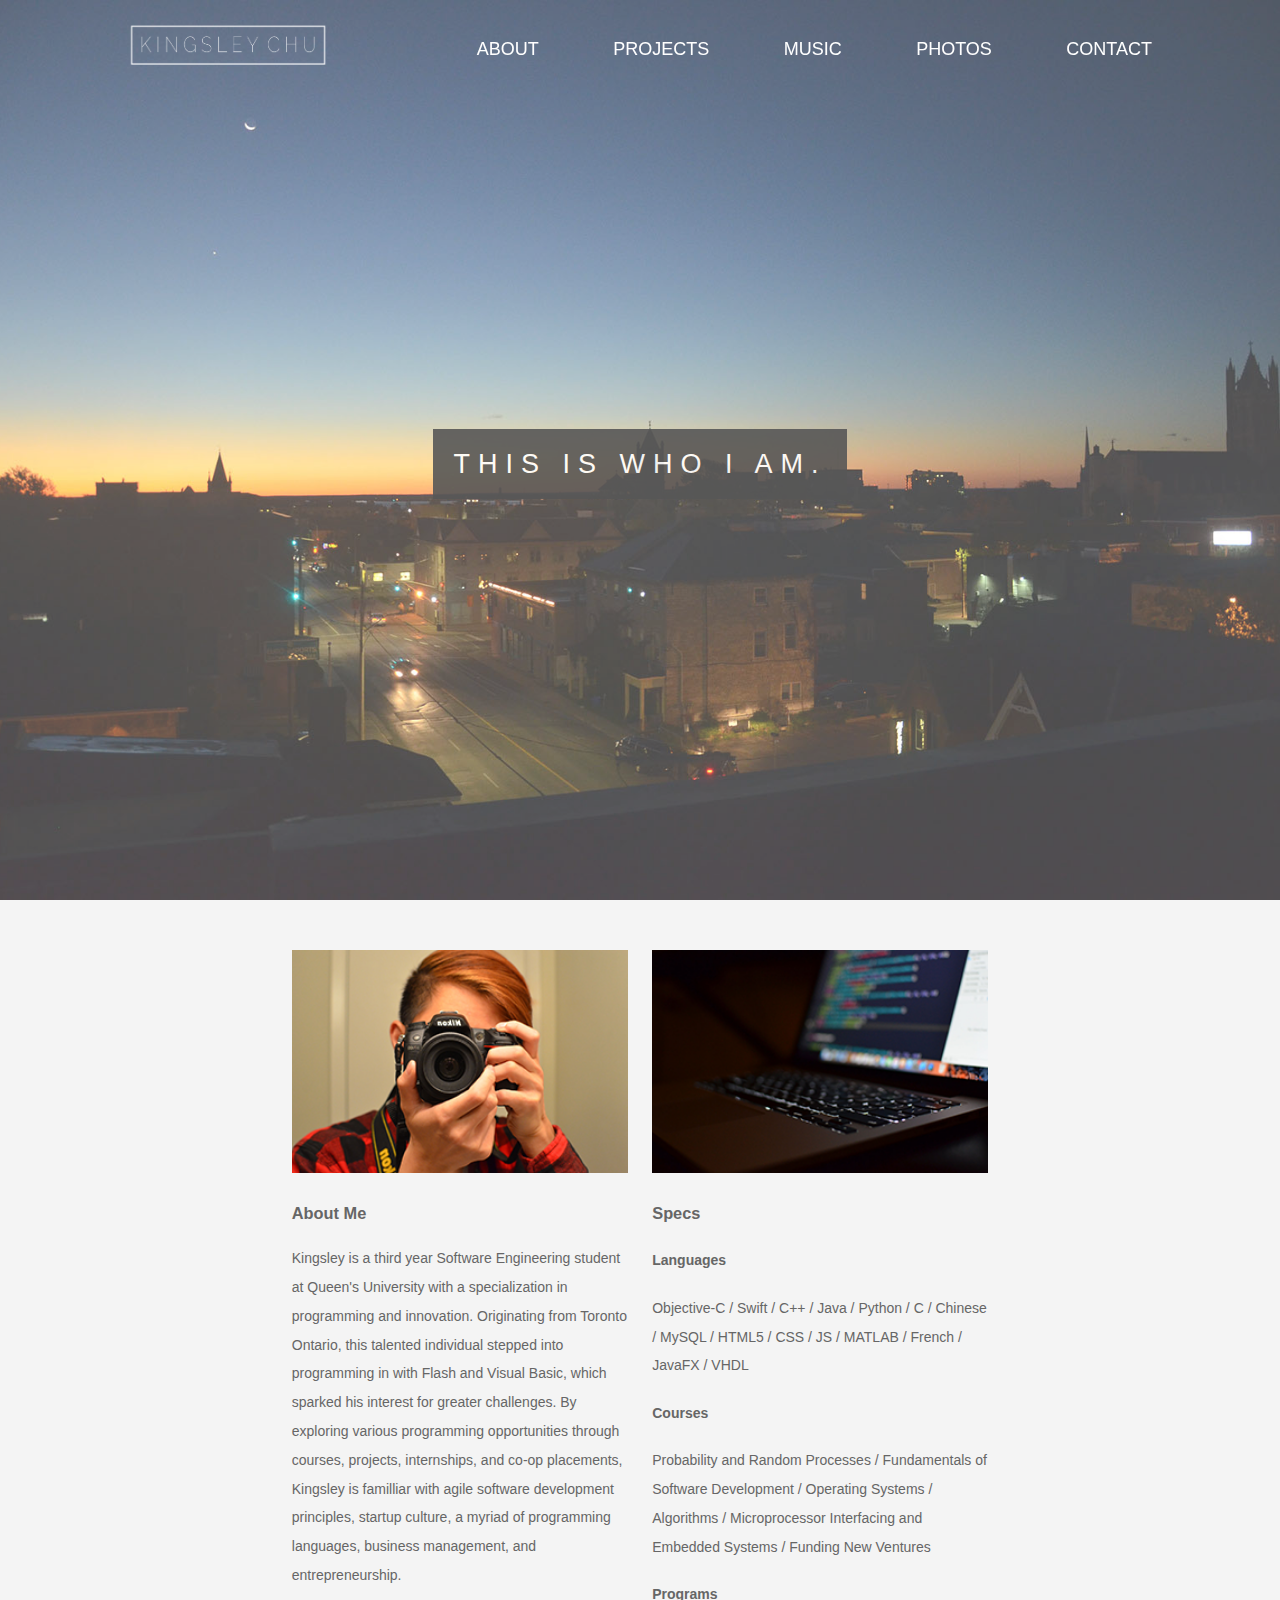
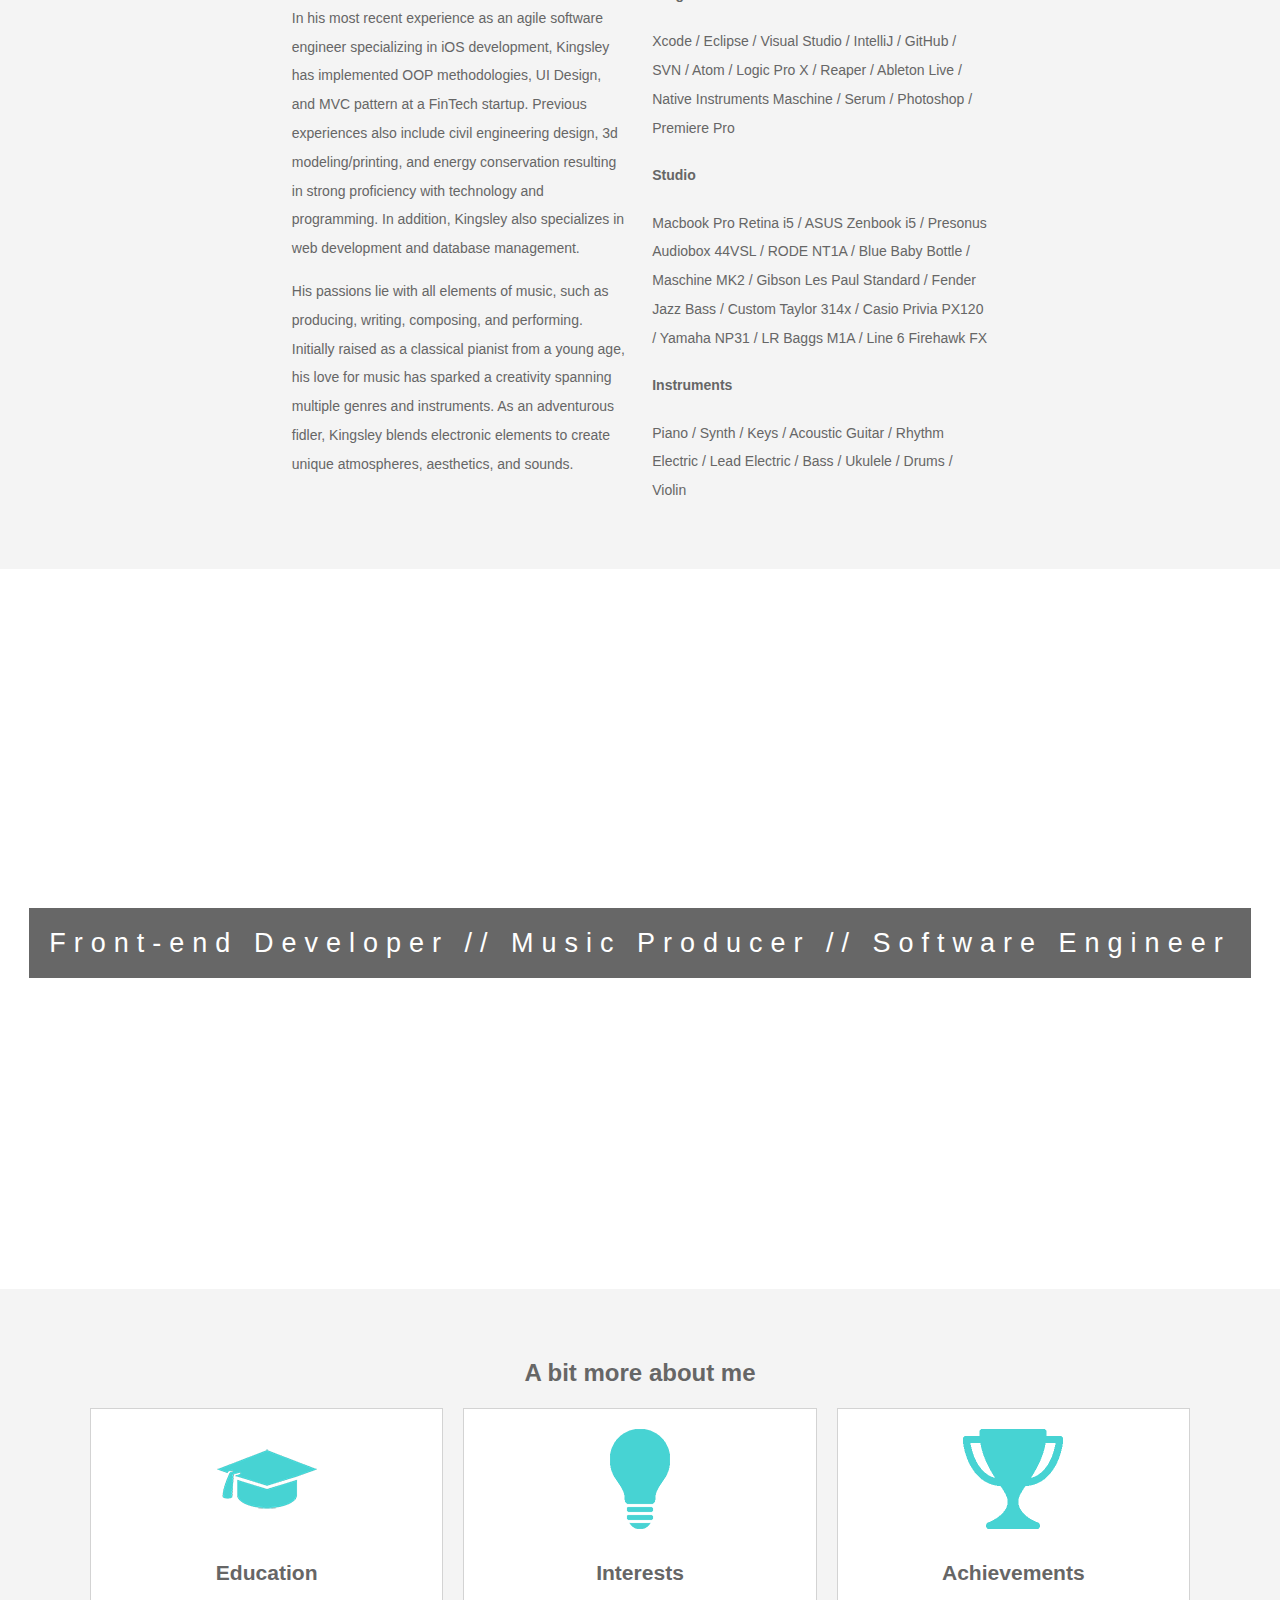
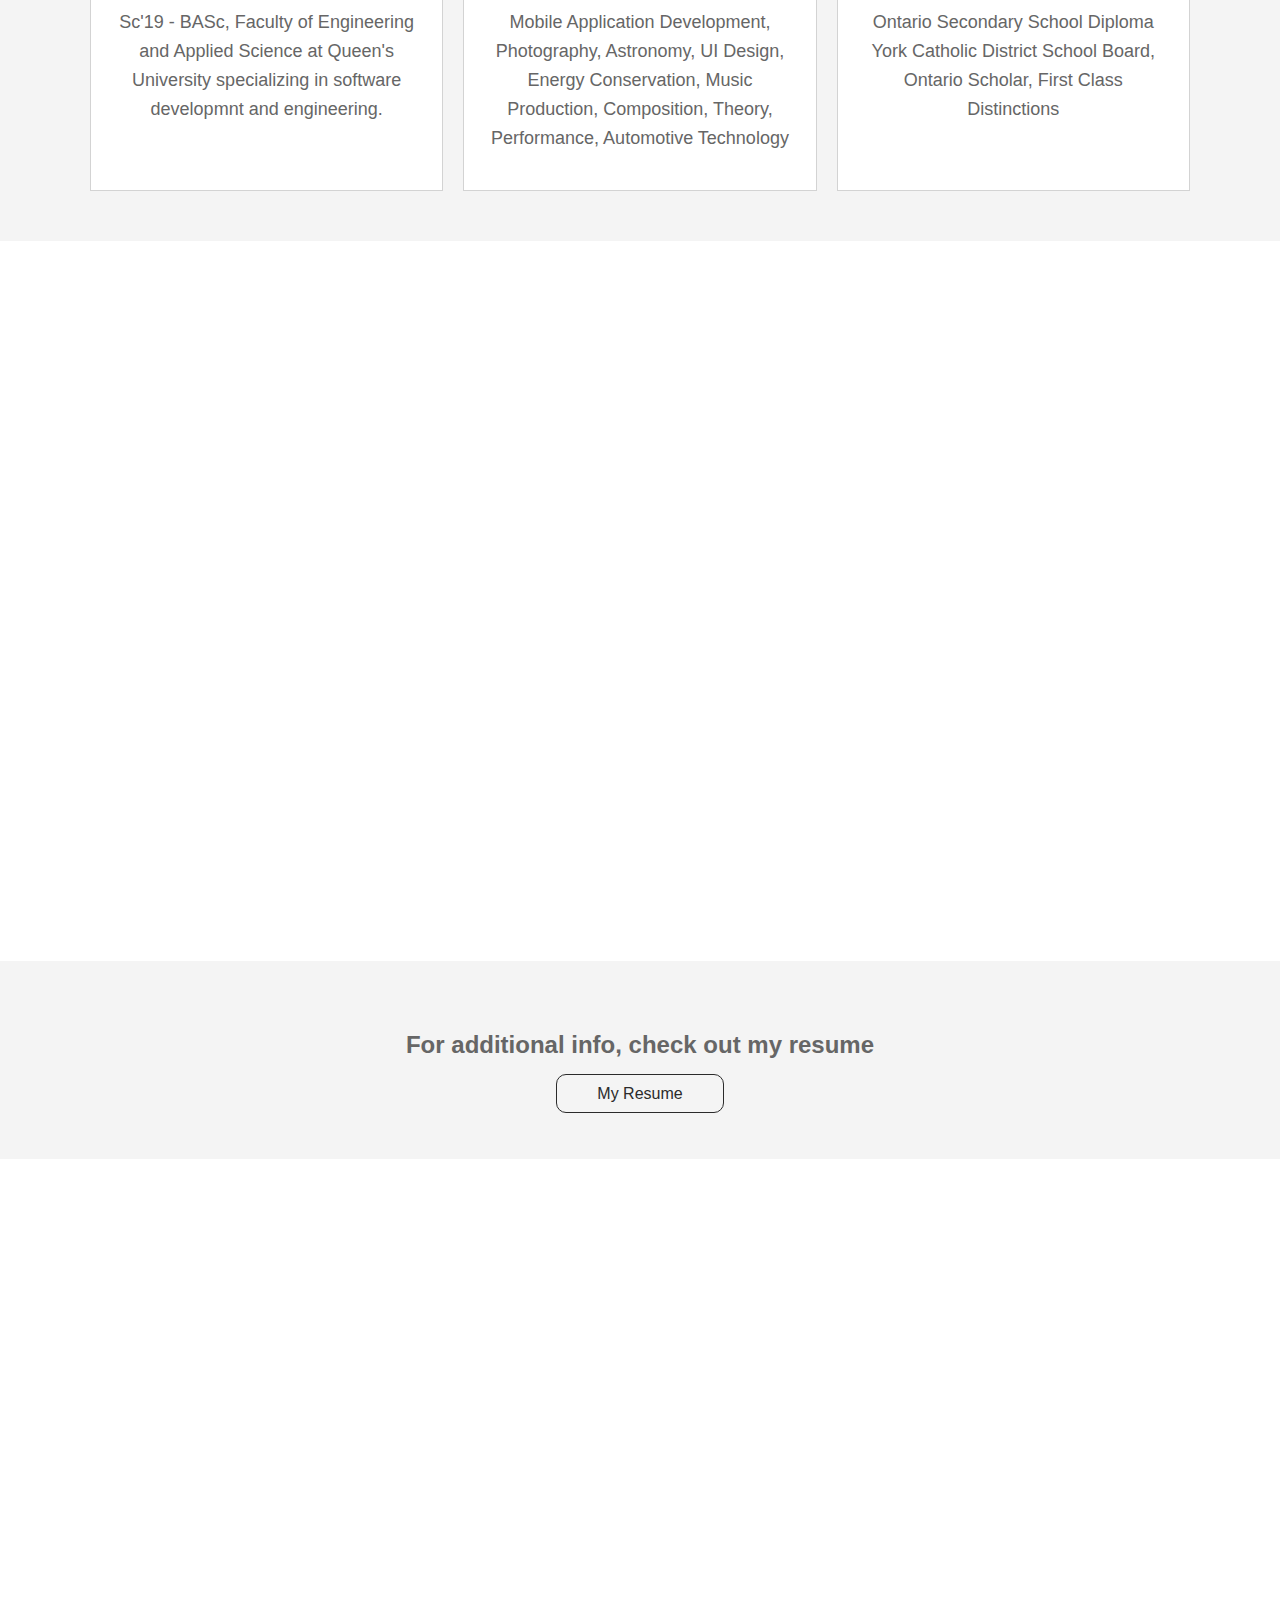
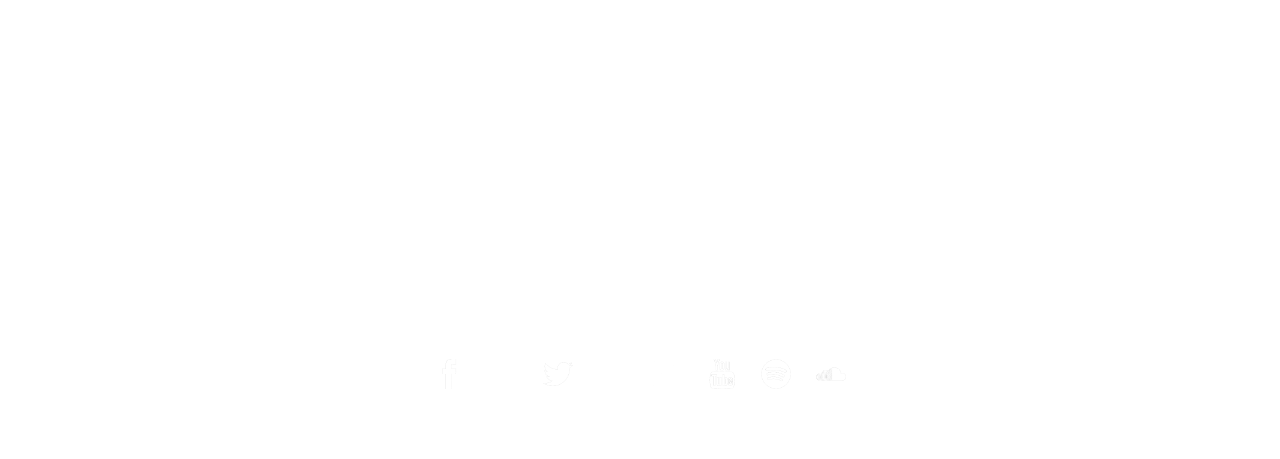
==== commit 1ecd8b9d: "Fixed Astronomy" ====
--- a/about.html
+++ b/about.html
@@ -105,12 +105,12 @@
         <img src="./img/logo_two.png">
         <h3>Interests</h3>
         <p>
-          Mobile Application Development, Photography, Astrology, UI Design, Energy Conservation, Music Production, Composition, Theory, Performance, Automotive Technology
+          Mobile Application Development, Photography, Astronomy, UI Design, Energy Conservation, Music Production, Composition, Theory, Performance, Automotive Technology
         </p>
       </div>
       <div style="display:inline-block;">
         <img src="./img/logo_three.png">
-        <h3>Acheivements</h3>
+        <h3>Achievements</h3>
         <p>
           Ontario Secondary School Diploma York Catholic District School Board, Ontario Scholar, First Class Distinctions
         </p>
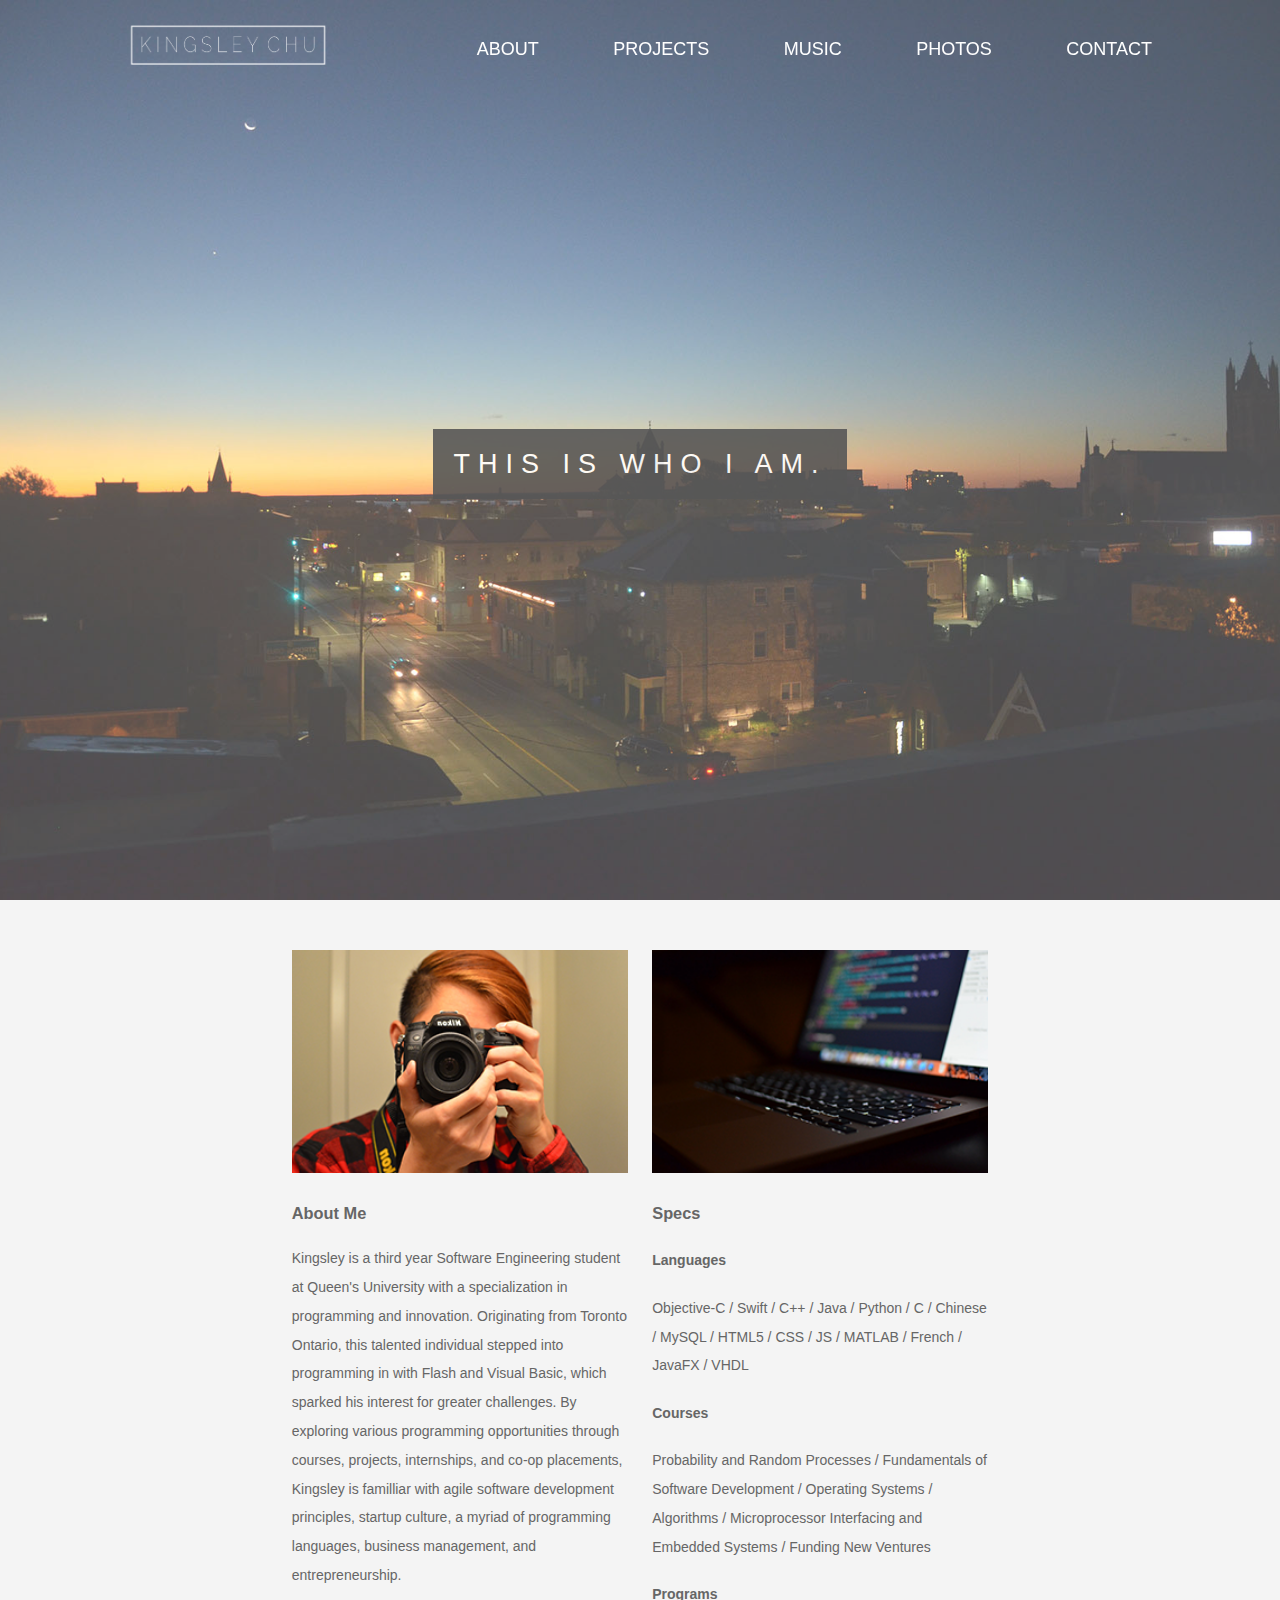
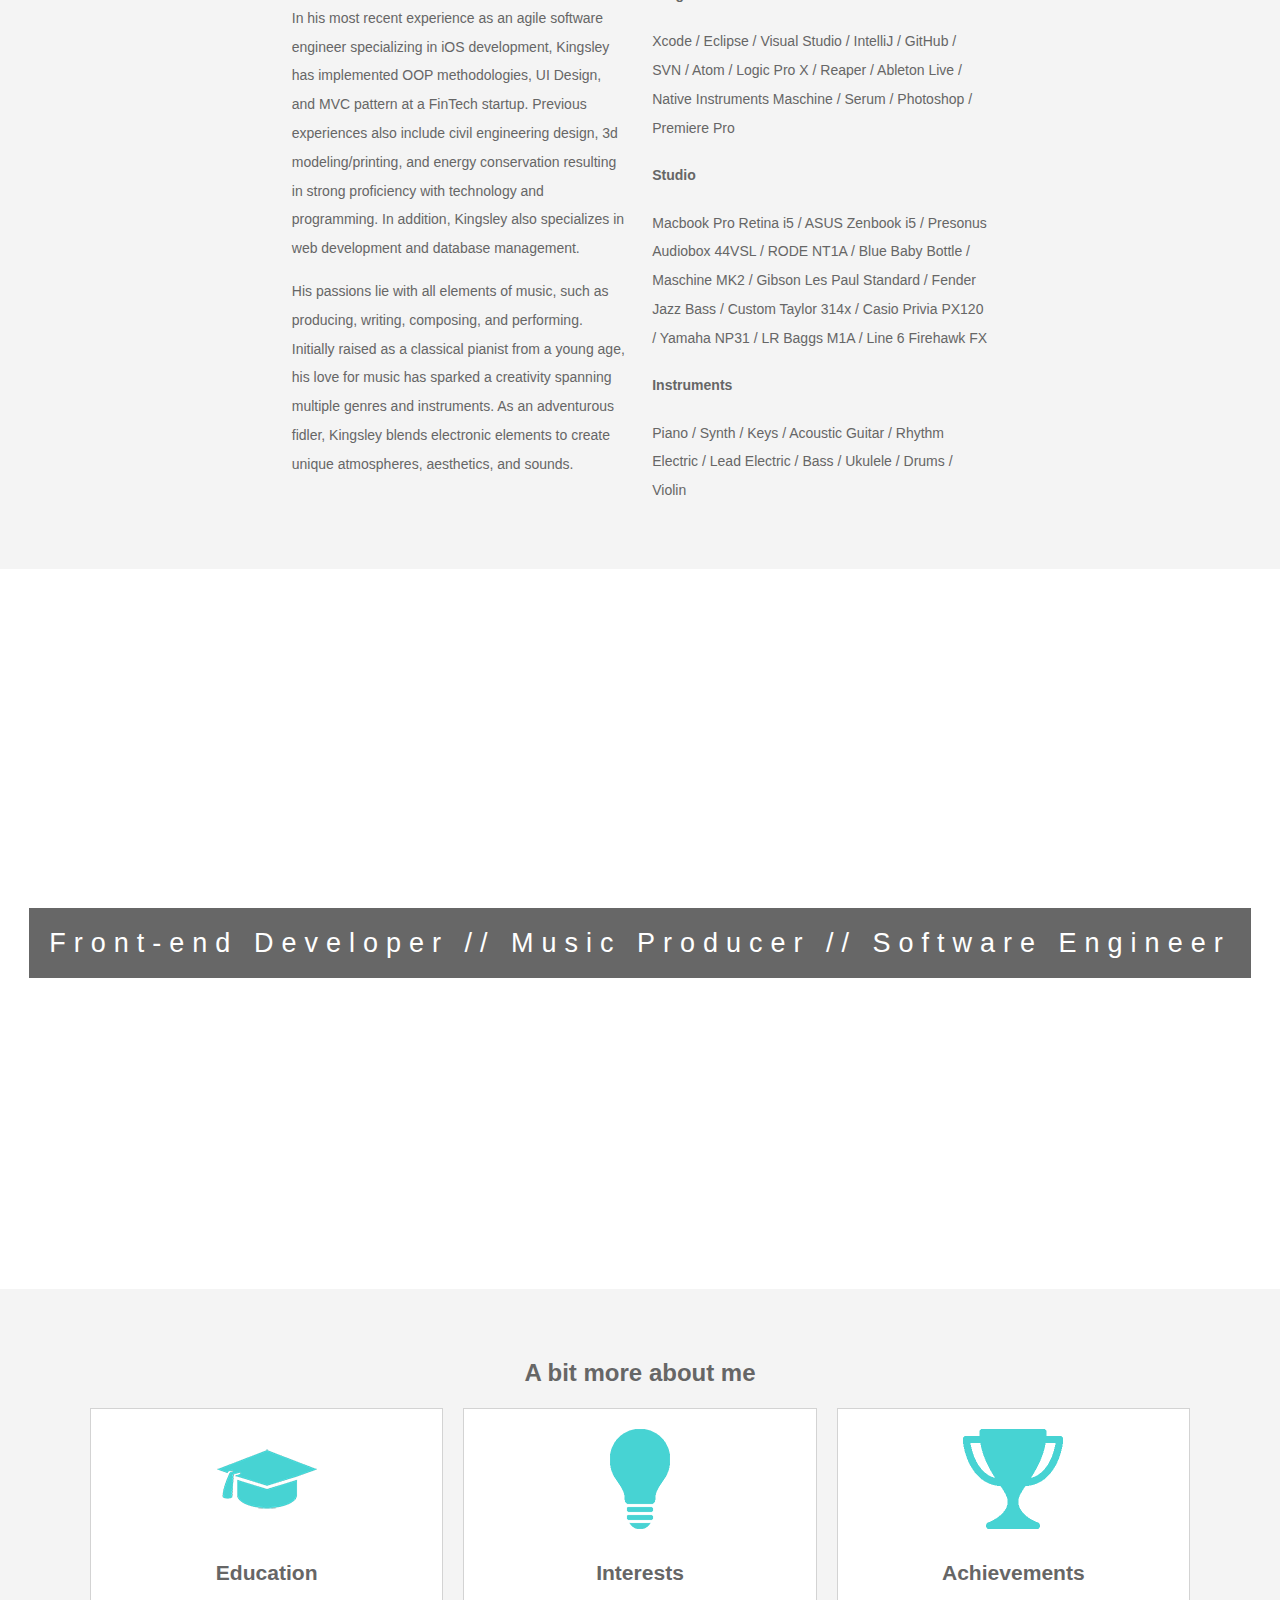
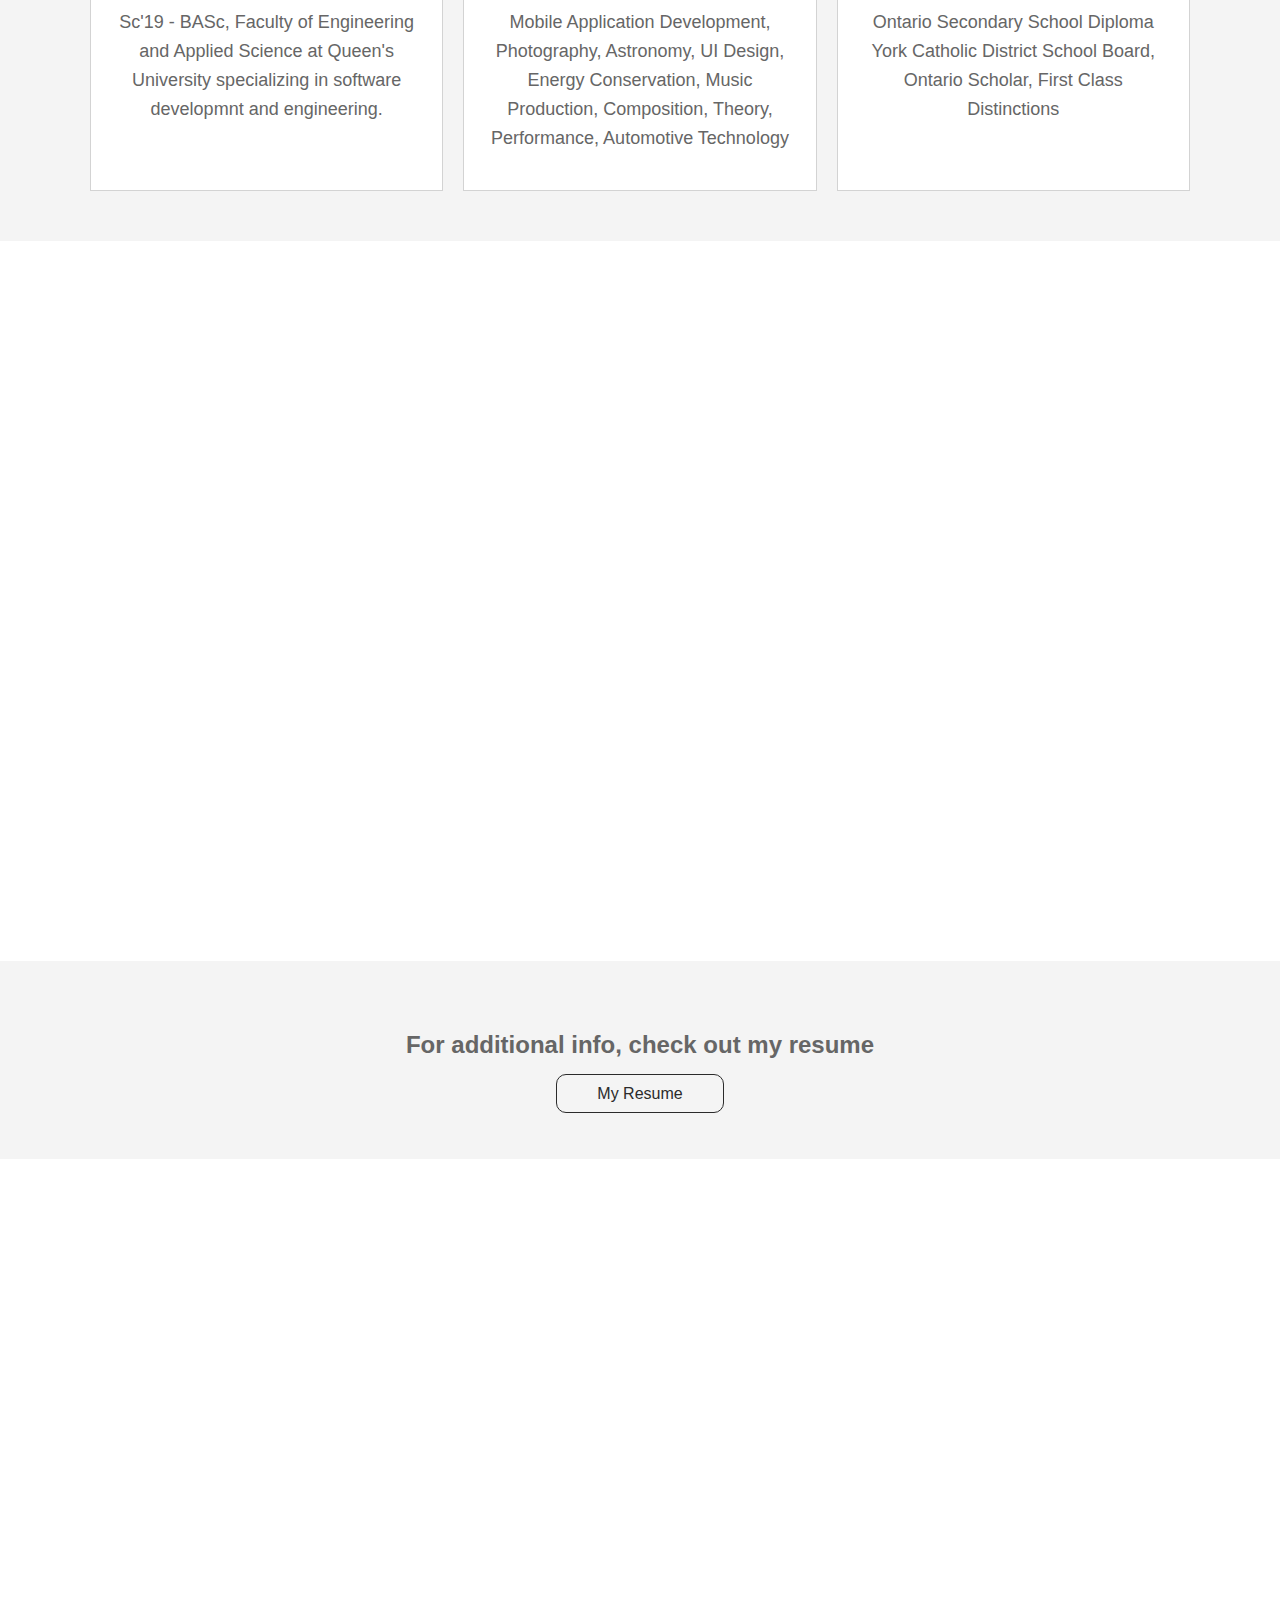
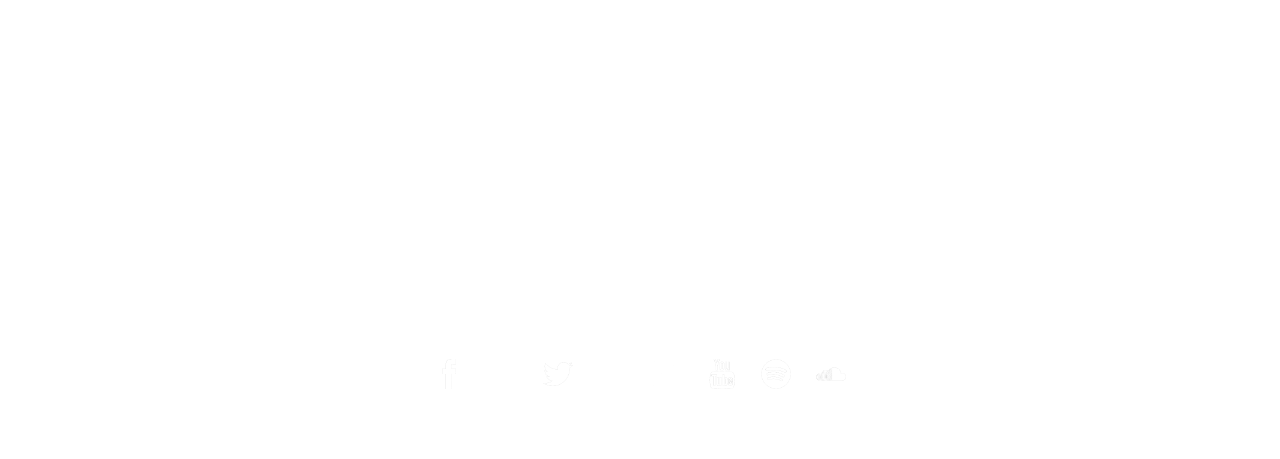
==== commit 0e9715a2: "Updated date and tagline" ====
--- a/about.html
+++ b/about.html
@@ -160,7 +160,7 @@
           <img src="img/soundcloud.png" alt="Soundcloud" width="30" height="30" border="0">
           </a>
         </div>
-        <p>Desgined and coded by Kingsley Chu. &#169 2017 All rights reserved.</p>
+        <p>Designed and developed by Kingsley Chu. &#169 2020 All rights reserved.</p>
       </div>
   </div>
 
